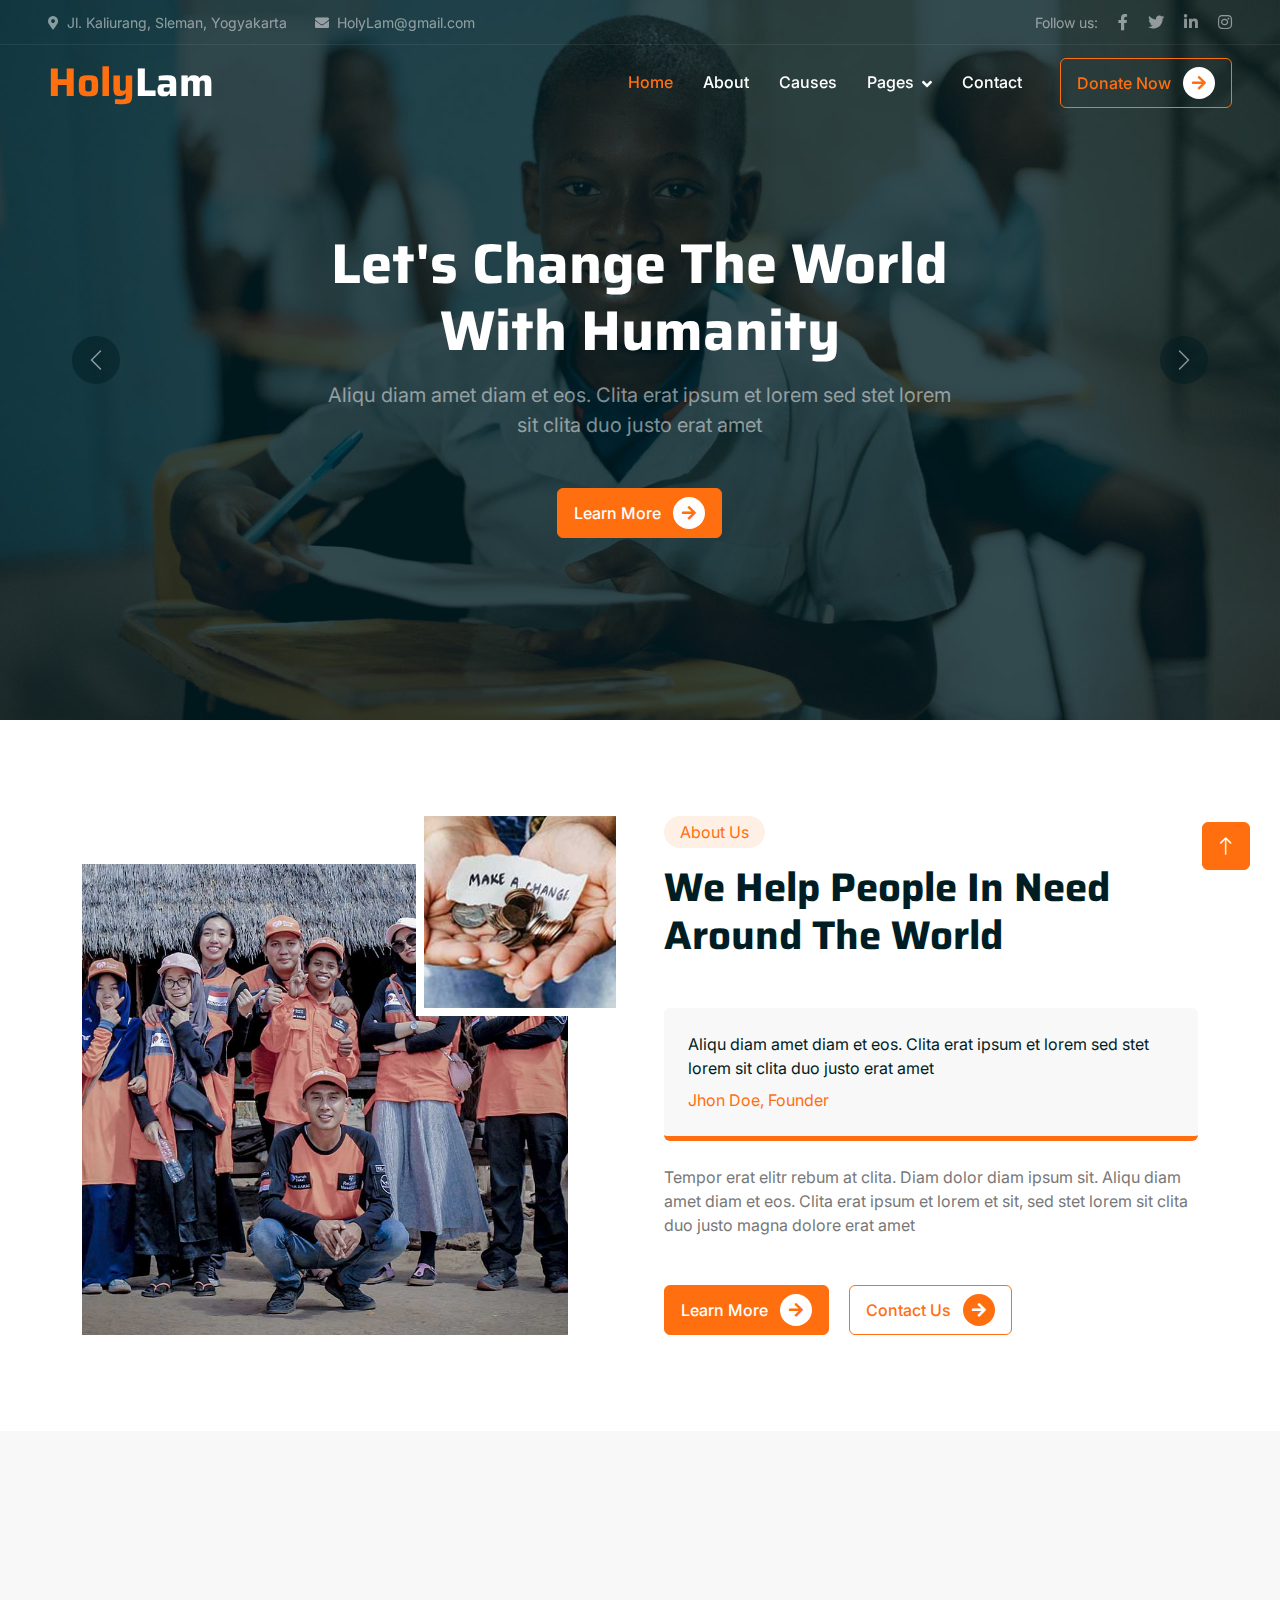
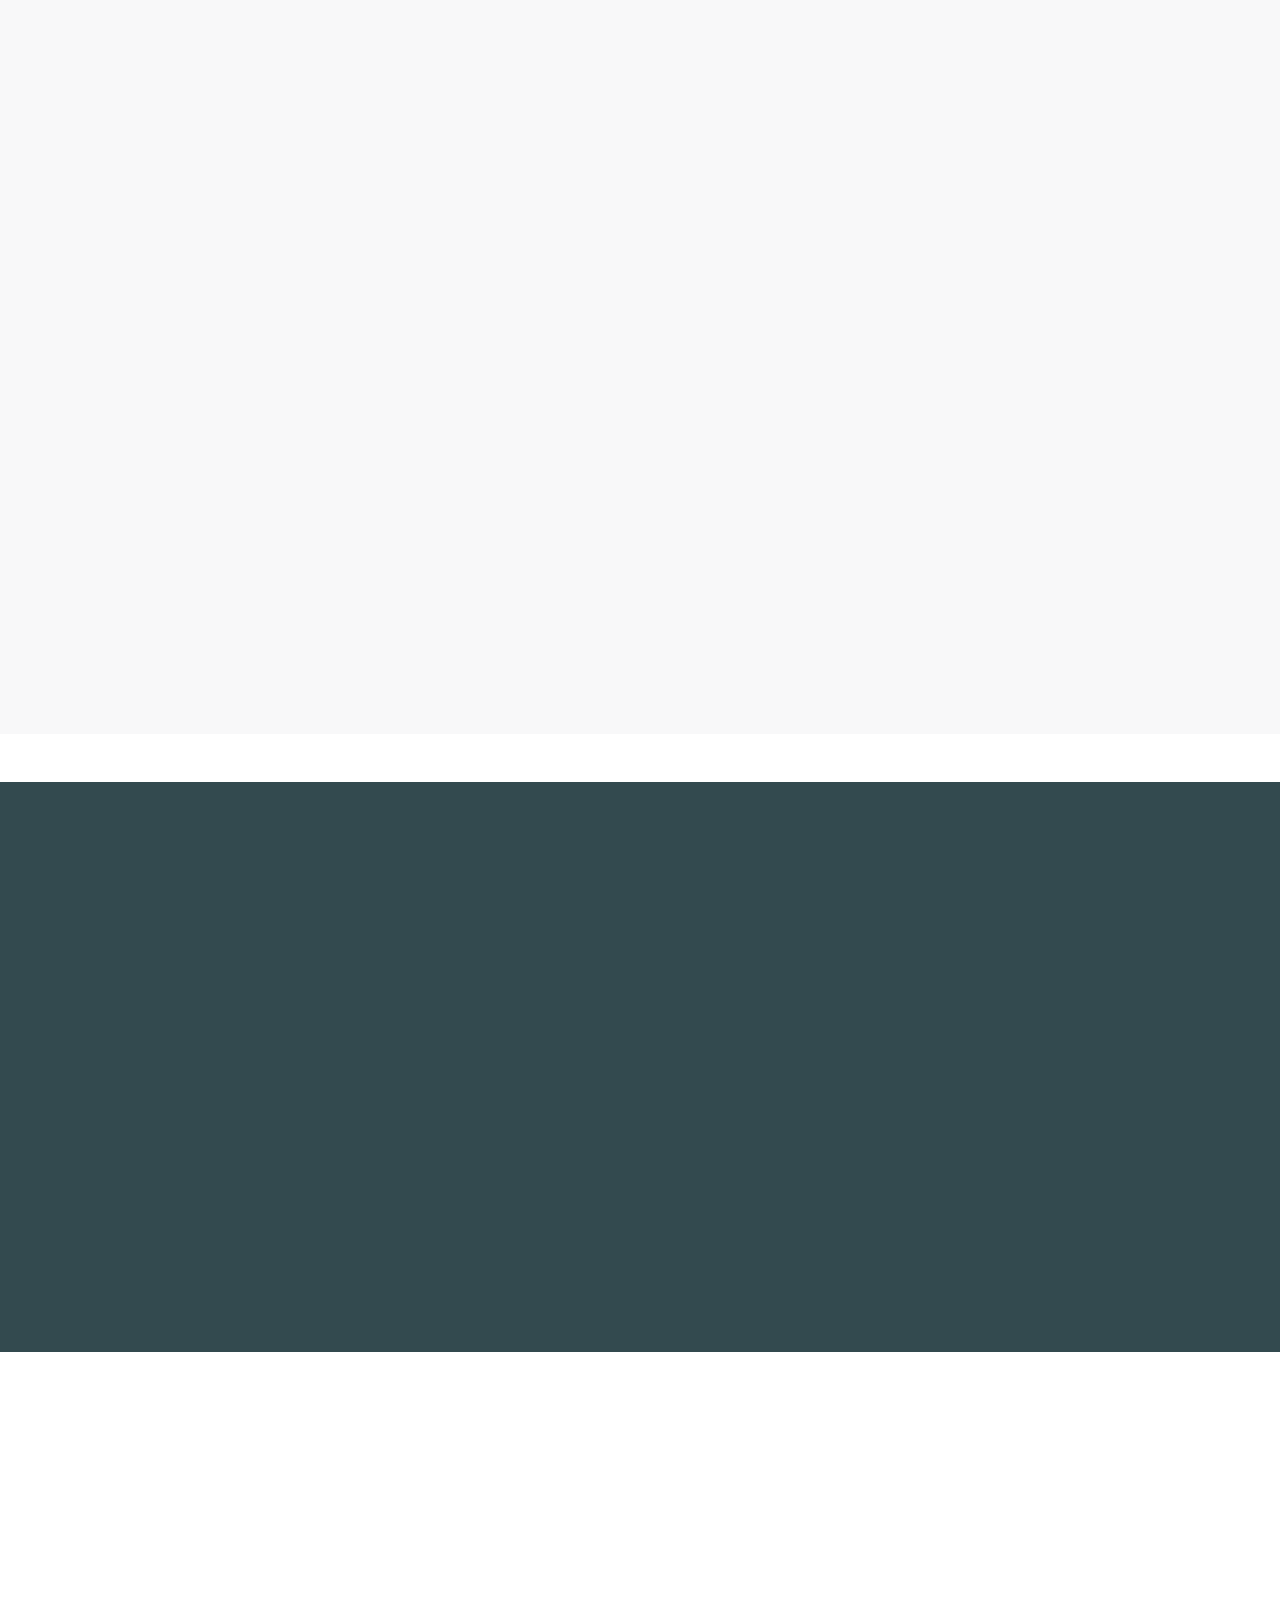
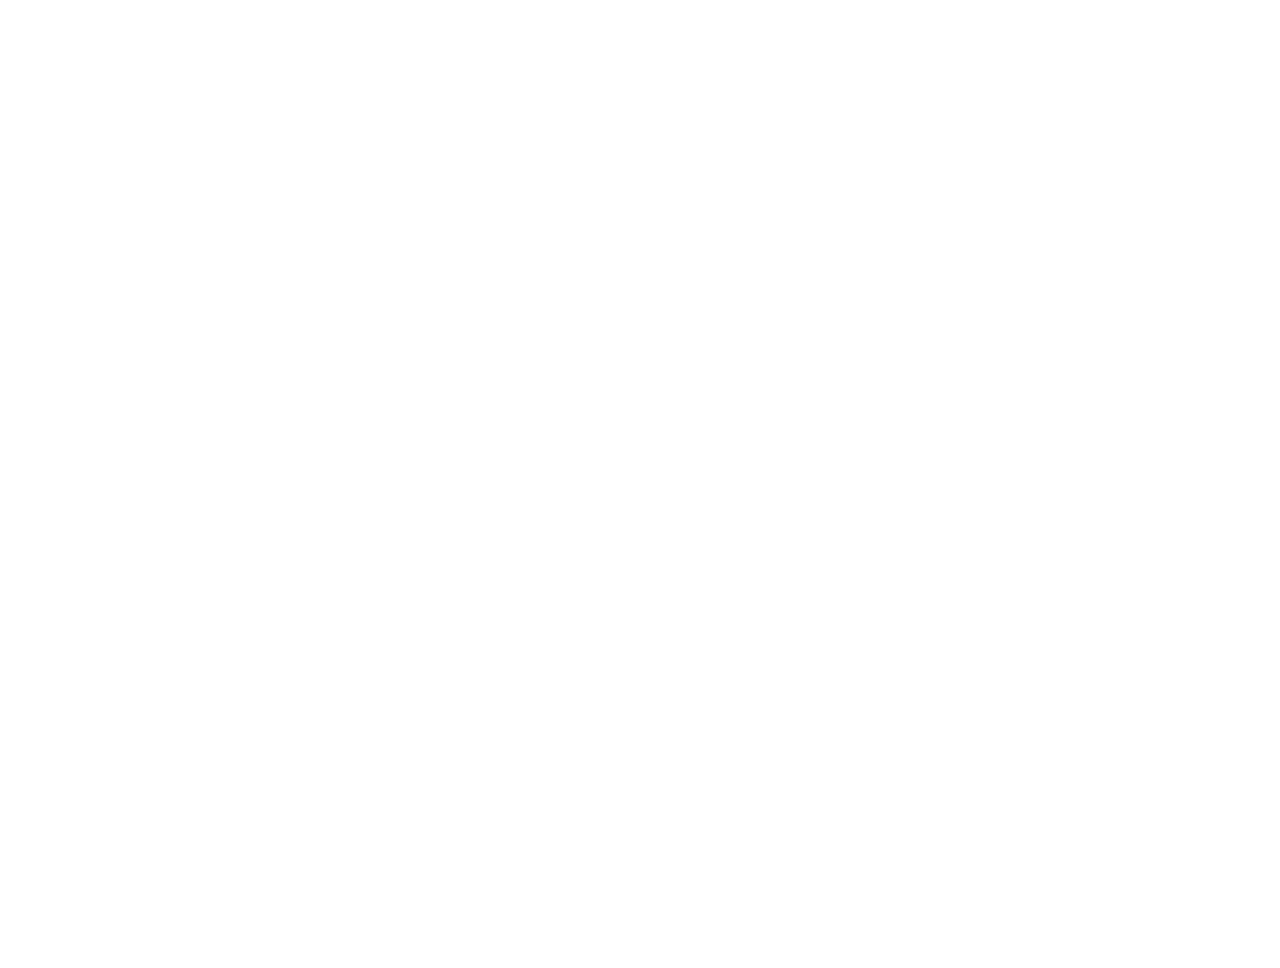
==== index.html @ c790c47b "first commit" ====
<!DOCTYPE html>
<html lang="en">

<head>
    <meta charset="utf-8">
    <title>ChariTeam - Free Nonprofit Website Template</title>
    <meta content="width=device-width, initial-scale=1.0" name="viewport">
    <meta content="" name="keywords">
    <meta content="" name="description">

    <!-- Favicon -->
    <link href="img/favicon.ico" rel="icon">

    <!-- Google Web Fonts -->
    <link rel="preconnect" href="https://fonts.googleapis.com">
    <link rel="preconnect" href="https://fonts.gstatic.com" crossorigin>
    <link href="https://fonts.googleapis.com/css2?family=Inter:wght@400;500;600&family=Saira:wght@500;600;700&display=swap" rel="stylesheet"> 

    <!-- Icon Font Stylesheet -->
    <link href="https://cdnjs.cloudflare.com/ajax/libs/font-awesome/5.10.0/css/all.min.css" rel="stylesheet">
    <link href="https://cdn.jsdelivr.net/npm/bootstrap-icons@1.4.1/font/bootstrap-icons.css" rel="stylesheet">

    <!-- Libraries Stylesheet -->
    <link href="lib/animate/animate.min.css" rel="stylesheet">
    <link href="lib/owlcarousel/assets/owl.carousel.min.css" rel="stylesheet">

    <!-- Customized Bootstrap Stylesheet -->
    <link href="css/bootstrap.min.css" rel="stylesheet">

    <!-- Template Stylesheet -->
    <link href="css/style.css" rel="stylesheet">
</head>

<body>
    <!-- Spinner Start -->
    <div id="spinner" class="show bg-white position-fixed translate-middle w-100 vh-100 top-50 start-50 d-flex align-items-center justify-content-center">
        <div class="spinner-grow text-primary" role="status"></div>
    </div>
    <!-- Spinner End -->


    <!-- Navbar Start -->
    <div class="container-fluid fixed-top px-0 wow fadeIn" data-wow-delay="0.1s">
        <div class="top-bar text-white-50 row gx-0 align-items-center d-none d-lg-flex">
            <div class="col-lg-6 px-5 text-start">
                <small><i class="fa fa-map-marker-alt me-2"></i>Jl. Kaliurang, Sleman, Yogyakarta</small>
                <small class="ms-4"><i class="fa fa-envelope me-2"></i>HolyLam@gmail.com</small>
            </div>
            <div class="col-lg-6 px-5 text-end">
                <small>Follow us:</small>
                <a class="text-white-50 ms-3" href=""><i class="fab fa-facebook-f"></i></a>
                <a class="text-white-50 ms-3" href=""><i class="fab fa-twitter"></i></a>
                <a class="text-white-50 ms-3" href=""><i class="fab fa-linkedin-in"></i></a>
                <a class="text-white-50 ms-3" href=""><i class="fab fa-instagram"></i></a>
            </div>
        </div>

        <nav class="navbar navbar-expand-lg navbar-dark py-lg-0 px-lg-5 wow fadeIn" data-wow-delay="0.1s">
            <a href="index.html" class="navbar-brand ms-4 ms-lg-0">
                <h1 class="fw-bold text-primary m-0">Holy<span class="text-white">Lam</span></h1>
            </a>
            <button type="button" class="navbar-toggler me-4" data-bs-toggle="collapse" data-bs-target="#navbarCollapse">
                <span class="navbar-toggler-icon"></span>
            </button>
            <div class="collapse navbar-collapse" id="navbarCollapse">
                <div class="navbar-nav ms-auto p-4 p-lg-0">
                    <a href="index.html" class="nav-item nav-link active">Home</a>
                    <a href="about.html" class="nav-item nav-link">About</a>
                    <a href="causes.html" class="nav-item nav-link">Causes</a>
                    <div class="nav-item dropdown">
                        <a href="#" class="nav-link dropdown-toggle" data-bs-toggle="dropdown">Pages</a>
                        <div class="dropdown-menu m-0">
                            
                            <a href="donate.html" class="dropdown-item">Donate</a>
                            
                        </div>
                    </div>
                    <a href="contact.html" class="nav-item nav-link">Contact</a>
                </div>
                <div class="d-none d-lg-flex ms-2">
                    <a class="btn btn-outline-primary py-2 px-3" href="">
                        Donate Now
                        <div class="d-inline-flex btn-sm-square bg-white text-primary rounded-circle ms-2">
                            <i class="fa fa-arrow-right"></i>
                        </div>
                    </a>
                </div>
            </div>
        </nav>
    </div>
    <!-- Navbar End -->


    <!-- Carousel Start -->
    <div class="container-fluid p-0 mb-5">
        <div id="header-carousel" class="carousel slide" data-bs-ride="carousel">
            <div class="carousel-inner">
                <div class="carousel-item active">
                    <img class="w-100" src="img/carousel-1.jpg" alt="Image">
                    <div class="carousel-caption">
                        <div class="container">
                            <div class="row justify-content-center">
                                <div class="col-lg-7 pt-5">
                                    <h1 class="display-4 text-white mb-3 animated slideInDown">Let's Change The World With Humanity</h1>
                                    <p class="fs-5 text-white-50 mb-5 animated slideInDown">Aliqu diam amet diam et eos. Clita erat ipsum et lorem sed stet lorem sit clita duo justo erat amet</p>
                                    <a class="btn btn-primary py-2 px-3 animated slideInDown" href="">
                                        Learn More
                                        <div class="d-inline-flex btn-sm-square bg-white text-primary rounded-circle ms-2">
                                            <i class="fa fa-arrow-right"></i>
                                        </div>
                                    </a>
                                </div>
                            </div>
                        </div>
                    </div>
                </div>
                <div class="carousel-item">
                    <img class="w-100" src="img/carousel-2.jpg" alt="Image">
                    <div class="carousel-caption">
                        <div class="container">
                            <div class="row justify-content-center">
                                <div class="col-lg-7 pt-5">
                                    <h1 class="display-4 text-white mb-3 animated slideInDown">Let's Save More Lifes With Our Helping Hand</h1>
                                    <p class="fs-5 text-white-50 mb-5 animated slideInDown">Aliqu diam amet diam et eos. Clita erat ipsum et lorem sed stet lorem sit clita duo justo erat amet</p>
                                    <a class="btn btn-primary py-2 px-3 animated slideInDown" href="">
                                        Learn More
                                        <div class="d-inline-flex btn-sm-square bg-white text-primary rounded-circle ms-2">
                                            <i class="fa fa-arrow-right"></i>
                                        </div>
                                    </a>
                                </div>
                            </div>
                        </div>
                    </div>
                </div>
            </div>
            <button class="carousel-control-prev" type="button" data-bs-target="#header-carousel"
                data-bs-slide="prev">
                <span class="carousel-control-prev-icon" aria-hidden="true"></span>
                <span class="visually-hidden">Previous</span>
            </button>
            <button class="carousel-control-next" type="button" data-bs-target="#header-carousel"
                data-bs-slide="next">
                <span class="carousel-control-next-icon" aria-hidden="true"></span>
                <span class="visually-hidden">Next</span>
            </button>
        </div>
    </div>
    <!-- Carousel End -->


    <!-- About Start -->
    <div class="container-xxl py-5">
        <div class="container">
            <div class="row g-5">
                <div class="col-lg-6 wow fadeInUp" data-wow-delay="0.1s">
                    <div class="position-relative overflow-hidden h-100" style="min-height: 400px;">
                        <img class="position-absolute w-100 h-100 pt-5 pe-5" src="img/about-1.jpg" alt="" style="object-fit: cover;">
                        <img class="position-absolute top-0 end-0 bg-white ps-2 pb-2" src="img/about-2.jpg" alt="" style="width: 200px; height: 200px;">
                    </div>
                </div>
                <div class="col-lg-6 wow fadeInUp" data-wow-delay="0.5s">
                    <div class="h-100">
                        <div class="d-inline-block rounded-pill bg-secondary text-primary py-1 px-3 mb-3">About Us</div>
                        <h1 class="display-6 mb-5">We Help People In Need Around The World</h1>
                        <div class="bg-light border-bottom border-5 border-primary rounded p-4 mb-4">
                            <p class="text-dark mb-2">Aliqu diam amet diam et eos. Clita erat ipsum et lorem sed stet lorem sit clita duo justo erat amet</p>
                            <span class="text-primary">Jhon Doe, Founder</span>
                        </div>
                        <p class="mb-5">Tempor erat elitr rebum at clita. Diam dolor diam ipsum sit. Aliqu diam amet diam et eos. Clita erat ipsum et lorem et sit, sed stet lorem sit clita duo justo magna dolore erat amet</p>
                        <a class="btn btn-primary py-2 px-3 me-3" href="">
                            Learn More
                            <div class="d-inline-flex btn-sm-square bg-white text-primary rounded-circle ms-2">
                                <i class="fa fa-arrow-right"></i>
                            </div>
                        </a>
                        <a class="btn btn-outline-primary py-2 px-3" href="">
                            Contact Us
                            <div class="d-inline-flex btn-sm-square bg-primary text-white rounded-circle ms-2">
                                <i class="fa fa-arrow-right"></i>
                            </div>
                        </a>
                    </div>
                </div>
            </div>
        </div>
    </div>
    <!-- About End -->


    <!-- Causes Start -->
    <div class="container-xxl bg-light my-5 py-5">
        <div class="container py-5">
            <div class="text-center mx-auto mb-5 wow fadeInUp" data-wow-delay="0.1s" style="max-width: 500px;">
                <div class="d-inline-block rounded-pill bg-secondary text-primary py-1 px-3 mb-3">Feature Causes</div>
                <h1 class="display-6 mb-5">Every Child Deserves The Opportunity To Learn</h1>
            </div>
            <div class="row g-4 justify-content-center">
                <div class="col-lg-4 col-md-6 wow fadeInUp" data-wow-delay="0.1s">
                    <div class="causes-item d-flex flex-column bg-white border-top border-5 border-primary rounded-top overflow-hidden h-100">
                        <div class="text-center p-4 pt-0">
                            <div class="d-inline-block bg-primary text-white rounded-bottom fs-5 pb-1 px-3 mb-4">
                                <small>Education</small>
                            </div>
                            <h5 class="mb-3">Education For African Children</h5>
                            <p>Tempor erat elitr rebum at clita dolor diam ipsum sit diam amet diam et eos</p>
                            <div class="causes-progress bg-light p-3 pt-2">
                                <div class="d-flex justify-content-between">
                                    <p class="text-dark">$10,000 <small class="text-body">Goal</small></p>
                                    <p class="text-dark">$9,542 <small class="text-body">Raised</small></p>
                                </div>
                                <div class="progress">
                                    <div class="progress-bar" role="progressbar" aria-valuenow="90" aria-valuemin="0" aria-valuemax="100">
                                        <span>90%</span>
                                    </div>
                                </div>
                            </div>
                        </div>
                        <div class="position-relative mt-auto">
                            <img class="img-fluid" src="img/courses-1.jpg" alt="">
                            <div class="causes-overlay">
                                <a class="btn btn-outline-primary" href="">
                                    Read More
                                    <div class="d-inline-flex btn-sm-square bg-primary text-white rounded-circle ms-2">
                                        <i class="fa fa-arrow-right"></i>
                                    </div>
                                </a>
                            </div>
                        </div>
                    </div>
                </div>
                <div class="col-lg-4 col-md-6 wow fadeInUp" data-wow-delay="0.3s">
                    <div class="causes-item d-flex flex-column bg-white border-top border-5 border-primary rounded-top overflow-hidden h-100">
                        <div class="text-center p-4 pt-0">
                            <div class="d-inline-block bg-primary text-white rounded-bottom fs-5 pb-1 px-3 mb-4">
                                <small>Pure Water</small>
                            </div>
                            <h5 class="mb-3">Ensure Pure Drinking Water</h5>
                            <p>Tempor erat elitr rebum at clita dolor diam ipsum sit diam amet diam et eos</p>
                            <div class="causes-progress bg-light p-3 pt-2">
                                <div class="d-flex justify-content-between">
                                    <p class="text-dark">$10,000 <small class="text-body">Goal</small></p>
                                    <p class="text-dark">$9,542 <small class="text-body">Raised</small></p>
                                </div>
                                <div class="progress">
                                    <div class="progress-bar" role="progressbar" aria-valuenow="90" aria-valuemin="0" aria-valuemax="100">
                                        <span>90%</span>
                                    </div>
                                </div>
                            </div>
                        </div>
                        <div class="position-relative mt-auto">
                            <img class="img-fluid" src="img/courses-2.jpg" alt="">
                            <div class="causes-overlay">
                                <a class="btn btn-outline-primary" href="">
                                    Read More
                                    <div class="d-inline-flex btn-sm-square bg-primary text-white rounded-circle ms-2">
                                        <i class="fa fa-arrow-right"></i>
                                    </div>
                                </a>
                            </div>
                        </div>
                    </div>
                </div>
                <div class="col-lg-4 col-md-6 wow fadeInUp" data-wow-delay="0.5s">
                    <div class="causes-item d-flex flex-column bg-white border-top border-5 border-primary rounded-top overflow-hidden h-100">
                        <div class="text-center p-4 pt-0">
                            <div class="d-inline-block bg-primary text-white rounded-bottom fs-5 pb-1 px-3 mb-4">
                                <small>Healthy Life</small>
                            </div>
                            <h5 class="mb-3">Ensure Medical Treatment</h5>
                            <p>Tempor erat elitr rebum at clita dolor diam ipsum sit diam amet diam et eos</p>
                            <div class="causes-progress bg-light p-3 pt-2">
                                <div class="d-flex justify-content-between">
                                    <p class="text-dark">$10,000 <small class="text-body">Goal</small></p>
                                    <p class="text-dark">$9,542 <small class="text-body">Raised</small></p>
                                </div>
                                <div class="progress">
                                    <div class="progress-bar" role="progressbar" aria-valuenow="90" aria-valuemin="0" aria-valuemax="100">
                                        <span>90%</span>
                                    </div>
                                </div>
                            </div>
                        </div>
                        <div class="position-relative mt-auto">
                            <img class="img-fluid" src="img/courses-3.jpg" alt="">
                            <div class="causes-overlay">
                                <a class="btn btn-outline-primary" href="">
                                    Read More
                                    <div class="d-inline-flex btn-sm-square bg-primary text-white rounded-circle ms-2">
                                        <i class="fa fa-arrow-right"></i>
                                    </div>
                                </a>
                            </div>
                        </div>
                    </div>
                </div>
            </div>
        </div>
    </div>
    <!-- Causes End -->


    <!-- Service Start -->
    
    <!-- Service End -->


    <!-- Donate Start -->
    <div class="container-fluid donate my-5 py-5" data-parallax="scroll" data-image-src="img/carousel-2.jpg">
        <div class="container py-5">
            <div class="row g-5 align-items-center">
                <div class="col-lg-6 wow fadeIn" data-wow-delay="0.1s">
                    <div class="d-inline-block rounded-pill bg-secondary text-primary py-1 px-3 mb-3">Donate Now</div>
                    <h1 class="display-6 text-white mb-5">Thanks For The Results Achieved With You</h1>
                    <p class="text-white-50 mb-0">Tempor erat elitr rebum at clita. Diam dolor diam ipsum sit. Aliqu diam amet diam et eos. Clita erat ipsum et lorem et sit, sed stet lorem sit clita duo justo magna dolore erat amet</p>
                </div>
                <div class="col-lg-6 wow fadeIn" data-wow-delay="0.5s">
                    <div class="h-100 bg-white p-5">
                        <form>
                            <div class="row g-3">
                                <div class="col-12">
                                    <div class="form-floating">
                                        <input type="text" class="form-control bg-light border-0" id="name" placeholder="Your Name">
                                        <label for="name">Your Name</label>
                                    </div>
                                </div>
                                <div class="col-12">
                                    <div class="form-floating">
                                        <input type="email" class="form-control bg-light border-0" id="email" placeholder="Your Email">
                                        <label for="email">Your Email</label>
                                    </div>
                                </div>
                                <div class="col-12">
                                    <div class="btn-group d-flex justify-content-around">
                                        <input type="radio" class="btn-check" name="btnradio" id="btnradio1" checked>
                                        <label class="btn btn-light py-3" for="btnradio1">$10</label>

                                        <input type="radio" class="btn-check" name="btnradio" id="btnradio2">
                                        <label class="btn btn-light py-3" for="btnradio2">$20</label>

                                        <input type="radio" class="btn-check" name="btnradio" id="btnradio3">
                                        <label class="btn btn-light py-3" for="btnradio3">$30</label>
                                    </div>
                                </div>
                                <div class="col-12">
                                    <button class="btn btn-primary px-5" style="height: 60px;">
                                        Donate Now
                                        <div class="d-inline-flex btn-sm-square bg-white text-primary rounded-circle ms-2">
                                            <i class="fa fa-arrow-right"></i>
                                        </div>
                                    </button>
                                </div>
                            </div>
                        </form>
                    </div>
                </div>
            </div>
        </div>
    </div>
    <!-- Donate End -->


    <!-- Team Start -->
    <div class="container-xxl py-5">
        <div class="container">
            <div class="text-center mx-auto mb-5 wow fadeInUp" data-wow-delay="0.1s" style="max-width: 500px;">
                <div class="d-inline-block rounded-pill bg-secondary text-primary py-1 px-3 mb-3">Team Members</div>
                <h1 class="display-6 mb-5">Let's Meet With Our Ordinary Soldiers</h1>
            </div>
            <div class="row g-4">
                <div class="col-lg-3 col-md-6 wow fadeInUp" data-wow-delay="0.1s">
                    <div class="team-item position-relative rounded overflow-hidden">
                        <div class="overflow-hidden">
                            <img class="img-fluid" src="img/team-1.jpg" alt="">
                        </div>
                        <div class="team-text bg-light text-center p-4">
                            <h5>Full Name</h5>
                            <p class="text-primary">Designation</p>
                            <div class="team-social text-center">
                                <a class="btn btn-square" href=""><i class="fab fa-facebook-f"></i></a>
                                <a class="btn btn-square" href=""><i class="fab fa-twitter"></i></a>
                                <a class="btn btn-square" href=""><i class="fab fa-instagram"></i></a>
                            </div>
                        </div>
                    </div>
                </div>
                <div class="col-lg-3 col-md-6 wow fadeInUp" data-wow-delay="0.3s">
                    <div class="team-item position-relative rounded overflow-hidden">
                        <div class="overflow-hidden">
                            <img class="img-fluid" src="img/team-2.jpg" alt="">
                        </div>
                        <div class="team-text bg-light text-center p-4">
                            <h5>Full Name</h5>
                            <p class="text-primary">Designation</p>
                            <div class="team-social text-center">
                                <a class="btn btn-square" href=""><i class="fab fa-facebook-f"></i></a>
                                <a class="btn btn-square" href=""><i class="fab fa-twitter"></i></a>
                                <a class="btn btn-square" href=""><i class="fab fa-instagram"></i></a>
                            </div>
                        </div>
                    </div>
                </div>
                <div class="col-lg-3 col-md-6 wow fadeInUp" data-wow-delay="0.5s">
                    <div class="team-item position-relative rounded overflow-hidden">
                        <div class="overflow-hidden">
                            <img class="img-fluid" src="img/team-3.jpg" alt="">
                        </div>
                        <div class="team-text bg-light text-center p-4">
                            <h5>Full Name</h5>
                            <p class="text-primary">Designation</p>
                            <div class="team-social text-center">
                                <a class="btn btn-square" href=""><i class="fab fa-facebook-f"></i></a>
                                <a class="btn btn-square" href=""><i class="fab fa-twitter"></i></a>
                                <a class="btn btn-square" href=""><i class="fab fa-instagram"></i></a>
                            </div>
                        </div>
                    </div>
                </div>
                <div class="col-lg-3 col-md-6 wow fadeInUp" data-wow-delay="0.7s">
                    <div class="team-item position-relative rounded overflow-hidden">
                        <div class="overflow-hidden">
                            <img class="img-fluid" src="img/team-4.jpg" alt="">
                        </div>
                        <div class="team-text bg-light text-center p-4">
                            <h5>Full Name</h5>
                            <p class="text-primary">Designation</p>
                            <div class="team-social text-center">
                                <a class="btn btn-square" href=""><i class="fab fa-facebook-f"></i></a>
                                <a class="btn btn-square" href=""><i class="fab fa-twitter"></i></a>
                                <a class="btn btn-square" href=""><i class="fab fa-instagram"></i></a>
                            </div>
                        </div>
                    </div>
                </div>
            </div>
        </div>
    </div>
    <!-- Team End -->


    <!-- Testimonial Start -->
    
    <!-- Testimonial End -->


    <!-- Footer Start -->
    <div class="container-fluid bg-dark text-white-50 footer mt-5 pt-5 wow fadeIn" data-wow-delay="0.1s">
        <div class="container py-5">
            <div class="row g-5">
                <div class="col-lg-3 col-md-6">
                    <h1 class="fw-bold text-primary mb-4">Chari<span class="text-white">Team</span></h1>
                    <p>Diam dolor diam ipsum sit. Aliqu diam amet diam et eos. Clita erat ipsum et lorem et sit, sed stet lorem sit clita</p>
                    <div class="d-flex pt-2">
                        <a class="btn btn-square me-1" href=""><i class="fab fa-twitter"></i></a>
                        <a class="btn btn-square me-1" href=""><i class="fab fa-facebook-f"></i></a>
                        <a class="btn btn-square me-1" href=""><i class="fab fa-youtube"></i></a>
                        <a class="btn btn-square me-0" href=""><i class="fab fa-linkedin-in"></i></a>
                    </div>
                </div>
                <div class="col-lg-3 col-md-6">
                    <h5 class="text-light mb-4">Address</h5>
                    <p><i class="fa fa-map-marker-alt me-3"></i>123 Street, New York, USA</p>
                    <p><i class="fa fa-phone-alt me-3"></i>+012 345 67890</p>
                    <p><i class="fa fa-envelope me-3"></i>info@example.com</p>
                </div>
                <div class="col-lg-3 col-md-6">
                    <h5 class="text-light mb-4">Quick Links</h5>
                    <a class="btn btn-link" href="">About Us</a>
                    <a class="btn btn-link" href="">Contact Us</a>
                    <a class="btn btn-link" href="">Our Services</a>
                    <a class="btn btn-link" href="">Terms & Condition</a>
                    <a class="btn btn-link" href="">Support</a>
                </div>
                <div class="col-lg-3 col-md-6">
                    <h5 class="text-light mb-4">Newsletter</h5>
                    <p>Dolor amet sit justo amet elitr clita ipsum elitr est.</p>
                    <div class="position-relative mx-auto" style="max-width: 400px;">
                        <input class="form-control bg-transparent w-100 py-3 ps-4 pe-5" type="text" placeholder="Your email">
                        <button type="button" class="btn btn-primary py-2 position-absolute top-0 end-0 mt-2 me-2">SignUp</button>
                    </div>
                </div>
            </div>
        </div>
        <div class="container-fluid copyright">
            <div class="container">
                <div class="row">
                    <div class="col-md-6 text-center text-md-start mb-3 mb-md-0">
                        &copy; <a href="#">Your Site Name</a>, All Right Reserved.
                    </div>
                    <div class="col-md-6 text-center text-md-end">
                        <!--/*** This template is free as long as you keep the footer author’s credit link/attribution link/backlink. If you'd like to use the template without the footer author’s credit link/attribution link/backlink, you can purchase the Credit Removal License from "https://htmlcodex.com/credit-removal". Thank you for your support. ***/-->
                        Designed By <a href="https://htmlcodex.com">HTML Codex</a>
                    </div>
                </div>
            </div>
        </div>
    </div>
    <!-- Footer End -->


    <!-- Back to Top -->
    <a href="#" class="btn btn-lg btn-primary btn-lg-square back-to-top"><i class="bi bi-arrow-up"></i></a>


    <!-- JavaScript Libraries -->
    <script src="https://code.jquery.com/jquery-3.4.1.min.js"></script>
    <script src="https://cdn.jsdelivr.net/npm/bootstrap@5.0.0/dist/js/bootstrap.bundle.min.js"></script>
    <script src="lib/wow/wow.min.js"></script>
    <script src="lib/easing/easing.min.js"></script>
    <script src="lib/waypoints/waypoints.min.js"></script>
    <script src="lib/owlcarousel/owl.carousel.min.js"></script>
    <script src="lib/parallax/parallax.min.js"></script>

    <!-- Template Javascript -->
    <script src="js/main.js"></script>
</body>

</html>
---- css/style.css ----
/********** Template CSS **********/
:root {
    --primary: #FF6F0F;
    --secondary: #FFF0E6;
    --light: #F8F8F9;
    --dark: #001D23;
}

.back-to-top {
    position: fixed;
    display: none;
    right: 30px;
    bottom: 30px;
    z-index: 99;
}


/*** Spinner ***/
#spinner {
    opacity: 0;
    visibility: hidden;
    transition: opacity .5s ease-out, visibility 0s linear .5s;
    z-index: 99999;
}

#spinner.show {
    transition: opacity .5s ease-out, visibility 0s linear 0s;
    visibility: visible;
    opacity: 1;
}


/*** Button ***/
.btn {
    font-weight: 500;
    transition: .5s;
}

.btn.btn-primary,
.btn.btn-outline-primary:hover {
    color: #FFFFFF;
}

.btn.btn-primary:hover {
    color: var(--primary);
    background: transparent;
}

.btn-square {
    width: 38px;
    height: 38px;
}

.btn-sm-square {
    width: 32px;
    height: 32px;
}

.btn-lg-square {
    width: 48px;
    height: 48px;
}

.btn-square,
.btn-sm-square,
.btn-lg-square {
    padding: 0;
    display: flex;
    align-items: center;
    justify-content: center;
    font-weight: normal;
}


/*** Navbar ***/
.fixed-top {
    transition: .5s;
}

.top-bar {
    height: 45px;
    border-bottom: 1px solid rgba(255, 255, 255, .07);
}

.navbar .dropdown-toggle::after {
    border: none;
    content: "\f107";
    font-family: "Font Awesome 5 Free";
    font-weight: 900;
    vertical-align: middle;
    margin-left: 8px;
}

.navbar .navbar-nav .nav-link {
    margin-right: 30px;
    padding: 25px 0;
    color: #FFFFFF;
    font-weight: 500;
    outline: none;
}

.navbar .navbar-nav .nav-link:hover,
.navbar .navbar-nav .nav-link.active {
    color: var(--primary);
}

@media (max-width: 991.98px) {
    .navbar .navbar-nav {
        margin-top: 10px;
        border-top: 1px solid rgba(0, 0, 0, .07);
        background: var(--dark);
    }

    .navbar .navbar-nav .nav-link {
        padding: 10px 0;
    }
}

@media (min-width: 992px) {
    .navbar .nav-item .dropdown-menu {
        display: block;
        visibility: hidden;
        top: 100%;
        transform: rotateX(-75deg);
        transform-origin: 0% 0%;
        transition: .5s;
        opacity: 0;
    }

    .navbar .nav-item:hover .dropdown-menu {
        transform: rotateX(0deg);
        visibility: visible;
        transition: .5s;
        opacity: 1;
    }
}


/*** Header ***/
.carousel-caption {
    top: 0;
    left: 0;
    right: 0;
    bottom: 0;
    display: flex;
    align-items: center;
    justify-content: center;
    text-align: center;
    background: rgba(0, 29, 35, .8);
    z-index: 1;
}

.carousel-control-prev,
.carousel-control-next {
    width: 15%;
}

.carousel-control-prev-icon,
.carousel-control-next-icon {
    width: 3rem;
    height: 3rem;
    background-color: var(--dark);
    border: 12px solid var(--dark);
    border-radius: 3rem;
}

@media (max-width: 768px) {
    #header-carousel .carousel-item {
        position: relative;
        min-height: 450px;
    }
    
    #header-carousel .carousel-item img {
        position: absolute;
        width: 100%;
        height: 100%;
        object-fit: cover;
    }
}

.page-header {
    padding-top: 12rem;
    padding-bottom: 6rem;
    background: linear-gradient(rgba(0, 29, 35, .8), rgba(0, 29, 35, .8)), url(../img/carousel-1.jpg) center center no-repeat;
    background-size: cover;
}

.page-header .breadcrumb-item+.breadcrumb-item::before {
    color: #999999;
}


/*** Causes ***/
.causes-item .progress {
    height: 5px;
    border-radius: 0;
    overflow: visible;
}

.causes-item .progress .progress-bar {
    position: relative;
    overflow: visible;
    width: 0px;
    border-radius: 0;
    transition: 5s;
}

.causes-item .progress .progress-bar span {
    position: absolute;
    top: -7px;
    right: 0;
    width: 40px;
    height: 19px;
    display: flex;
    align-items: center;
    justify-content: center;
    font-size: 12px;
    background: var(--primary);
    color: #FFFFFF;
}

.causes-item .causes-overlay {
    position: absolute;
    width: 100%;
    height: 0;
    top: 0;
    left: 0;
    display: flex;
    align-items: center;
    justify-content: center;
    background: rgba(0, 0, 0, .5);
    overflow: hidden;
    opacity: 0;
    transition: .5s;
}

.causes-item:hover .causes-overlay {
    height: 100%;
    opacity: 1;
}


/*** Service ***/
.service-item {
    box-shadow: 0 0 45px rgba(0, 0, 0, .06);
}


/*** Donate ***/
.donate {
    background: rgba(0, 29, 35, .8);
}

.btn-group .btn-light:hover,
.btn-group input[type="radio"]:checked+label {
    color: var(--primary);
    border-color: var(--primary);
}


/*** Team ***/
.team-item img {
    position: relative;
    top: 0;
    transition: .5s;
}

.team-item:hover img {
    top: -30px;
}

.team-item .team-text {
    position: relative;
    height: 100px;
    transition: .5s;
}

.team-item:hover .team-text {
    margin-top: -60px;
    height: 160px;
}

.team-item .team-text .team-social {
    opacity: 0;
    transition: .5s;
}

.team-item:hover .team-text .team-social {
    opacity: 1;
}

.team-item .team-social .btn {
    display: inline-flex;
    color: var(--primary);
    background: #FFFFFF;
    border-radius: 40px;
}

.team-item .team-social .btn:hover {
    color: #FFFFFF;
    background: var(--primary);
}


/*** Testimonial ***/
.testimonial-carousel::before {
    position: absolute;
    content: "";
    top: 0;
    left: 0;
    height: 100%;
    width: 0;
    background: linear-gradient(to right, rgba(255, 255, 255, 1) 0%, rgba(255, 255, 255, 0) 100%);
    z-index: 1;
}

.testimonial-carousel::after {
    position: absolute;
    content: "";
    top: 0;
    right: 0;
    height: 100%;
    width: 0;
    background: linear-gradient(to left, rgba(255, 255, 255, 1) 0%, rgba(255, 255, 255, 0) 100%);
    z-index: 1;
}

@media (min-width: 768px) {
    .testimonial-carousel::before,
    .testimonial-carousel::after {
        width: 200px;
    }
}

@media (min-width: 992px) {
    .testimonial-carousel::before,
    .testimonial-carousel::after {
        width: 300px;
    }
}

.testimonial-carousel .owl-item .testimonial-text {
    background: var(--light);
    transform: scale(.8);
    transition: .5s;
}

.testimonial-carousel .owl-item.center .testimonial-text {
    background: var(--primary);
    transform: scale(1);
}

.testimonial-carousel .owl-item .testimonial-text *,
.testimonial-carousel .owl-item .testimonial-item img {
    transition: .5s;
}

.testimonial-carousel .owl-item.center .testimonial-text * {
    color: var(--light) !important;
}

.testimonial-carousel .owl-item.center .testimonial-item img {
    background: var(--primary) !important;
} 

.testimonial-carousel .owl-nav {
    position: absolute;
    width: 350px;
    top: 15px;
    left: 50%;
    transform: translateX(-50%);
    display: flex;
    justify-content: space-between;
    opacity: 0;
    transition: .5s;
    z-index: 1;
}

.testimonial-carousel:hover .owl-nav {
    width: 300px;
    opacity: 1;
}

.testimonial-carousel .owl-nav .owl-prev,
.testimonial-carousel .owl-nav .owl-next {
    position: relative;
    color: var(--primary);
    font-size: 45px;
    transition: .5s;
}

.testimonial-carousel .owl-nav .owl-prev:hover,
.testimonial-carousel .owl-nav .owl-next:hover {
    color: var(--dark);
}


/*** Footer ***/

.footer .btn.btn-link {
    display: block;
    margin-bottom: 5px;
    padding: 0;
    text-align: left;
    color: rgba(255,255,255,0.5);
    font-weight: normal;
    text-transform: capitalize;
    transition: .3s;
}

.footer .btn.btn-link::before {
    position: relative;
    content: "\f105";
    font-family: "Font Awesome 5 Free";
    font-weight: 900;
    color: rgba(255,255,255,0.5);
    margin-right: 10px;
}

.footer .btn.btn-link:hover {
    color: var(--light);
    letter-spacing: 1px;
    box-shadow: none;
}

.footer .btn.btn-square {
    color: rgba(255,255,255,0.5);
    border: 1px solid rgba(255,255,255,0.5);
}

.footer .btn.btn-square:hover {
    color: var(--secondary);
    border-color: var(--light);
}

.footer .copyright {
    padding: 25px 0;
    font-size: 15px;
    border-top: 1px solid rgba(256, 256, 256, .1);
}

.footer .copyright a {
    color: var(--secondary);
}

.footer .copyright a:hover {
    color: var(--primary);
}
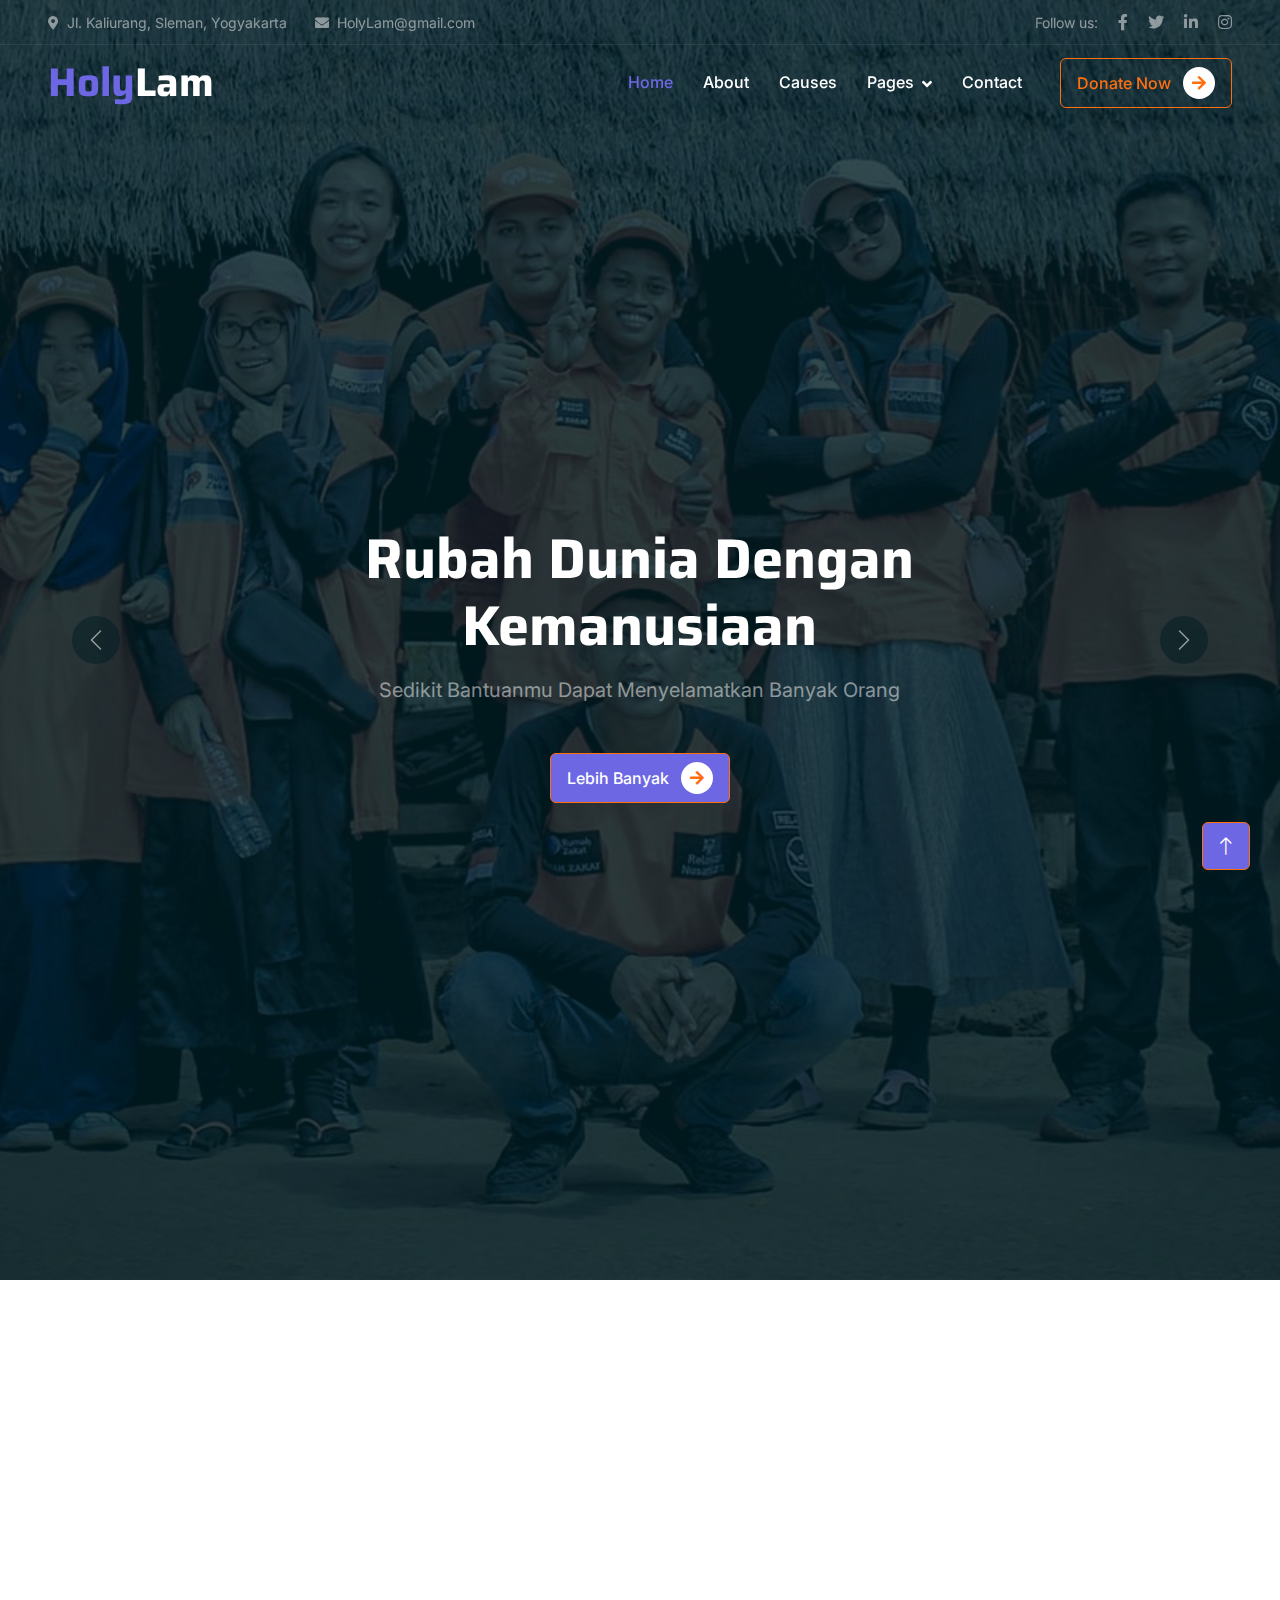
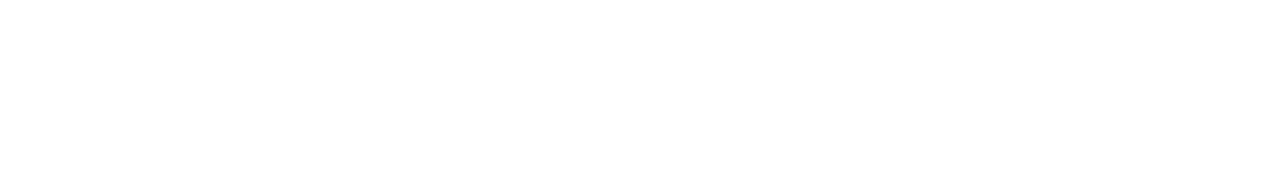
==== commit 1185329e: "ubah dari rizky" ====
--- a/index.html
+++ b/index.html
@@ -1,507 +1,194 @@
 <!DOCTYPE html>
 <html lang="en">
-
-<head>
-    <meta charset="utf-8">
-    <title>ChariTeam - Free Nonprofit Website Template</title>
-    <meta content="width=device-width, initial-scale=1.0" name="viewport">
-    <meta content="" name="keywords">
-    <meta content="" name="description">
+  <head>
+    <meta charset="utf-8" />
+    <title>HolyLam</title>
+    <meta content="width=device-width, initial-scale=1.0" name="viewport" />
+    <meta content="" name="keywords" />
+    <meta content="" name="description" />
 
     <!-- Favicon -->
-    <link href="img/favicon.ico" rel="icon">
+    <link href="img/favicon.ico" rel="icon" />
 
     <!-- Google Web Fonts -->
-    <link rel="preconnect" href="https://fonts.googleapis.com">
-    <link rel="preconnect" href="https://fonts.gstatic.com" crossorigin>
-    <link href="https://fonts.googleapis.com/css2?family=Inter:wght@400;500;600&family=Saira:wght@500;600;700&display=swap" rel="stylesheet"> 
+    <link rel="preconnect" href="https://fonts.googleapis.com" />
+    <link rel="preconnect" href="https://fonts.gstatic.com" crossorigin />
+    <link href="https://fonts.googleapis.com/css2?family=Inter:wght@400;500;600&family=Saira:wght@500;600;700&display=swap" rel="stylesheet" />
 
     <!-- Icon Font Stylesheet -->
-    <link href="https://cdnjs.cloudflare.com/ajax/libs/font-awesome/5.10.0/css/all.min.css" rel="stylesheet">
-    <link href="https://cdn.jsdelivr.net/npm/bootstrap-icons@1.4.1/font/bootstrap-icons.css" rel="stylesheet">
+    <link href="https://cdnjs.cloudflare.com/ajax/libs/font-awesome/5.10.0/css/all.min.css" rel="stylesheet" />
+    <link href="https://cdn.jsdelivr.net/npm/bootstrap-icons@1.4.1/font/bootstrap-icons.css" rel="stylesheet" />
 
     <!-- Libraries Stylesheet -->
-    <link href="lib/animate/animate.min.css" rel="stylesheet">
-    <link href="lib/owlcarousel/assets/owl.carousel.min.css" rel="stylesheet">
+    <link href="lib/animate/animate.min.css" rel="stylesheet" />
+    <link href="lib/owlcarousel/assets/owl.carousel.min.css" rel="stylesheet" />
 
     <!-- Customized Bootstrap Stylesheet -->
-    <link href="css/bootstrap.min.css" rel="stylesheet">
+    <link href="css/bootstrap.min.css" rel="stylesheet" />
 
     <!-- Template Stylesheet -->
-    <link href="css/style.css" rel="stylesheet">
-</head>
-
-<body>
+    <link href="css/style.css" rel="stylesheet" />
+  </head>
+
+  <body>
     <!-- Spinner Start -->
     <div id="spinner" class="show bg-white position-fixed translate-middle w-100 vh-100 top-50 start-50 d-flex align-items-center justify-content-center">
-        <div class="spinner-grow text-primary" role="status"></div>
+      <div class="spinner-grow text-primary" role="status"></div>
     </div>
     <!-- Spinner End -->
-
 
     <!-- Navbar Start -->
     <div class="container-fluid fixed-top px-0 wow fadeIn" data-wow-delay="0.1s">
-        <div class="top-bar text-white-50 row gx-0 align-items-center d-none d-lg-flex">
-            <div class="col-lg-6 px-5 text-start">
-                <small><i class="fa fa-map-marker-alt me-2"></i>Jl. Kaliurang, Sleman, Yogyakarta</small>
-                <small class="ms-4"><i class="fa fa-envelope me-2"></i>HolyLam@gmail.com</small>
-            </div>
-            <div class="col-lg-6 px-5 text-end">
-                <small>Follow us:</small>
-                <a class="text-white-50 ms-3" href=""><i class="fab fa-facebook-f"></i></a>
-                <a class="text-white-50 ms-3" href=""><i class="fab fa-twitter"></i></a>
-                <a class="text-white-50 ms-3" href=""><i class="fab fa-linkedin-in"></i></a>
-                <a class="text-white-50 ms-3" href=""><i class="fab fa-instagram"></i></a>
-            </div>
-        </div>
-
-        <nav class="navbar navbar-expand-lg navbar-dark py-lg-0 px-lg-5 wow fadeIn" data-wow-delay="0.1s">
-            <a href="index.html" class="navbar-brand ms-4 ms-lg-0">
-                <h1 class="fw-bold text-primary m-0">Holy<span class="text-white">Lam</span></h1>
+      <div class="top-bar text-white-50 row gx-0 align-items-center d-none d-lg-flex">
+        <div class="col-lg-6 px-5 text-start">
+          <small><i class="fa fa-map-marker-alt me-2"></i>Jl. Kaliurang, Sleman, Yogyakarta</small>
+          <small class="ms-4"><i class="fa fa-envelope me-2"></i>HolyLam@gmail.com</small>
+        </div>
+        <div class="col-lg-6 px-5 text-end">
+          <small>Follow us:</small>
+          <a class="text-white-50 ms-3" href=""><i class="fab fa-facebook-f"></i></a>
+          <a class="text-white-50 ms-3" href=""><i class="fab fa-twitter"></i></a>
+          <a class="text-white-50 ms-3" href=""><i class="fab fa-linkedin-in"></i></a>
+          <a class="text-white-50 ms-3" href=""><i class="fab fa-instagram"></i></a>
+        </div>
+      </div>
+
+      <nav class="navbar navbar-expand-lg navbar-dark py-lg-0 px-lg-5 wow fadeIn" data-wow-delay="0.1s">
+        <a href="index.html" class="navbar-brand ms-4 ms-lg-0">
+          <h1 class="fw-bold holy m-0">Holy<span class="text-white">Lam</span></h1>
+        </a>
+        <button type="button" class="navbar-toggler me-4" data-bs-toggle="collapse" data-bs-target="#navbarCollapse">
+          <span class="navbar-toggler-icon"></span>
+        </button>
+        <div class="collapse navbar-collapse" id="navbarCollapse">
+          <div class="navbar-nav ms-auto p-4 p-lg-0">
+            <a href="index.html" class="nav-item nav-link active">Home</a>
+            <a href="about.html" class="nav-item nav-link">About</a>
+            <a href="causes.html" class="nav-item nav-link">Causes</a>
+            <div class="nav-item dropdown">
+              <a href="#" class="nav-link dropdown-toggle" data-bs-toggle="dropdown">Pages</a>
+              <div class="dropdown-menu m-0">
+                <a href="donate.html" class="dropdown-item">Donate</a>
+                <a href="team.html" class="dropdown-item">Our Team</a>
+                <a href="testimonial.html" class="dropdown-item">Testimonial</a>
+              </div>
+            </div>
+            <a href="contact.html" class="nav-item nav-link">Contact</a>
+          </div>
+          <div class="d-none d-lg-flex ms-2">
+            <a class="btn btn-outline-primary py-2 px-3" href="">
+              Donate Now
+              <div class="d-inline-flex btn-sm-square bg-white text-primary rounded-circle ms-2">
+                <i class="fa fa-arrow-right"></i>
+              </div>
             </a>
-            <button type="button" class="navbar-toggler me-4" data-bs-toggle="collapse" data-bs-target="#navbarCollapse">
-                <span class="navbar-toggler-icon"></span>
-            </button>
-            <div class="collapse navbar-collapse" id="navbarCollapse">
-                <div class="navbar-nav ms-auto p-4 p-lg-0">
-                    <a href="index.html" class="nav-item nav-link active">Home</a>
-                    <a href="about.html" class="nav-item nav-link">About</a>
-                    <a href="causes.html" class="nav-item nav-link">Causes</a>
-                    <div class="nav-item dropdown">
-                        <a href="#" class="nav-link dropdown-toggle" data-bs-toggle="dropdown">Pages</a>
-                        <div class="dropdown-menu m-0">
-                            
-                            <a href="donate.html" class="dropdown-item">Donate</a>
-                            
-                        </div>
-                    </div>
-                    <a href="contact.html" class="nav-item nav-link">Contact</a>
-                </div>
-                <div class="d-none d-lg-flex ms-2">
-                    <a class="btn btn-outline-primary py-2 px-3" href="">
-                        Donate Now
-                        <div class="d-inline-flex btn-sm-square bg-white text-primary rounded-circle ms-2">
-                            <i class="fa fa-arrow-right"></i>
-                        </div>
-                    </a>
-                </div>
-            </div>
-        </nav>
+          </div>
+        </div>
+      </nav>
     </div>
     <!-- Navbar End -->
-
 
     <!-- Carousel Start -->
     <div class="container-fluid p-0 mb-5">
-        <div id="header-carousel" class="carousel slide" data-bs-ride="carousel">
-            <div class="carousel-inner">
-                <div class="carousel-item active">
-                    <img class="w-100" src="img/carousel-1.jpg" alt="Image">
-                    <div class="carousel-caption">
-                        <div class="container">
-                            <div class="row justify-content-center">
-                                <div class="col-lg-7 pt-5">
-                                    <h1 class="display-4 text-white mb-3 animated slideInDown">Let's Change The World With Humanity</h1>
-                                    <p class="fs-5 text-white-50 mb-5 animated slideInDown">Aliqu diam amet diam et eos. Clita erat ipsum et lorem sed stet lorem sit clita duo justo erat amet</p>
-                                    <a class="btn btn-primary py-2 px-3 animated slideInDown" href="">
-                                        Learn More
-                                        <div class="d-inline-flex btn-sm-square bg-white text-primary rounded-circle ms-2">
-                                            <i class="fa fa-arrow-right"></i>
-                                        </div>
-                                    </a>
-                                </div>
-                            </div>
-                        </div>
-                    </div>
+      <div id="header-carousel" class="carousel slide" data-bs-ride="carousel">
+        <div class="carousel-inner">
+          <div class="carousel-item active">
+            <img class="w-100" src="img/about-1.jpg" alt="Image" />
+            <div class="carousel-caption">
+              <div class="container">
+                <div class="row justify-content-center">
+                  <div class="col-lg-7 pt-5">
+                    <h1 class="display-4 text-white mb-3 animated slideInDown">Rubah Dunia Dengan Kemanusiaan</h1>
+                    <p class="fs-5 text-white-50 mb-5 animated slideInDown">Sedikit Bantuanmu Dapat Menyelamatkan Banyak Orang</p>
+                    <a class="btn btn-primary py-2 px-3 animated slideInDown" href="causes.html">
+                      Lebih Banyak
+                      <div class="d-inline-flex btn-sm-square bg-white text-primary rounded-circle ms-2">
+                        <i class="fa fa-arrow-right"></i>
+                      </div>
+                    </a>
+                  </div>
                 </div>
-                <div class="carousel-item">
-                    <img class="w-100" src="img/carousel-2.jpg" alt="Image">
-                    <div class="carousel-caption">
-                        <div class="container">
-                            <div class="row justify-content-center">
-                                <div class="col-lg-7 pt-5">
-                                    <h1 class="display-4 text-white mb-3 animated slideInDown">Let's Save More Lifes With Our Helping Hand</h1>
-                                    <p class="fs-5 text-white-50 mb-5 animated slideInDown">Aliqu diam amet diam et eos. Clita erat ipsum et lorem sed stet lorem sit clita duo justo erat amet</p>
-                                    <a class="btn btn-primary py-2 px-3 animated slideInDown" href="">
-                                        Learn More
-                                        <div class="d-inline-flex btn-sm-square bg-white text-primary rounded-circle ms-2">
-                                            <i class="fa fa-arrow-right"></i>
-                                        </div>
-                                    </a>
-                                </div>
-                            </div>
-                        </div>
-                    </div>
+              </div>
+            </div>
+          </div>
+          <div class="carousel-item">
+            <img class="w-100" src="img/4868246.jpg" alt="Image" />
+            <div class="carousel-caption">
+              <div class="container">
+                <div class="row justify-content-center">
+                  <div class="col-lg-7 pt-5">
+                    <h1 class="display-4 text-white mb-3 animated slideInDown">Ulurkan Tanganmu Untuk Membantu Sesama Manusia</h1>
+                    <p class="fs-5 text-white-50 mb-5 animated slideInDown">Bantu Sesama Manusia Dengan Berdonasi</p>
+                    <a class="btn btn-primary py-2 px-3 animated slideInDown" href="">
+                      Lebih Banyak
+                      <div class="d-inline-flex btn-sm-square bg-white text-primary rounded-circle ms-2">
+                        <i class="fa fa-arrow-right"></i>
+                      </div>
+                    </a>
+                  </div>
                 </div>
-            </div>
-            <button class="carousel-control-prev" type="button" data-bs-target="#header-carousel"
-                data-bs-slide="prev">
-                <span class="carousel-control-prev-icon" aria-hidden="true"></span>
-                <span class="visually-hidden">Previous</span>
-            </button>
-            <button class="carousel-control-next" type="button" data-bs-target="#header-carousel"
-                data-bs-slide="next">
-                <span class="carousel-control-next-icon" aria-hidden="true"></span>
-                <span class="visually-hidden">Next</span>
-            </button>
-        </div>
-    </div>
+              </div>
+            </div>
+          </div>
+        </div>
+        <button class="carousel-control-prev" type="button" data-bs-target="#header-carousel" data-bs-slide="prev">
+          <span class="carousel-control-prev-icon" aria-hidden="true"></span>
+          <span class="visually-hidden">Previous</span>
+        </button>
+        <button class="carousel-control-next" type="button" data-bs-target="#header-carousel" data-bs-slide="next">
+          <span class="carousel-control-next-icon" aria-hidden="true"></span>
+          <span class="visually-hidden">Next</span>
+        </button>
+      </div>
+    </div>
+
     <!-- Carousel End -->
-
-
-    <!-- About Start -->
-    <div class="container-xxl py-5">
-        <div class="container">
-            <div class="row g-5">
-                <div class="col-lg-6 wow fadeInUp" data-wow-delay="0.1s">
-                    <div class="position-relative overflow-hidden h-100" style="min-height: 400px;">
-                        <img class="position-absolute w-100 h-100 pt-5 pe-5" src="img/about-1.jpg" alt="" style="object-fit: cover;">
-                        <img class="position-absolute top-0 end-0 bg-white ps-2 pb-2" src="img/about-2.jpg" alt="" style="width: 200px; height: 200px;">
-                    </div>
-                </div>
-                <div class="col-lg-6 wow fadeInUp" data-wow-delay="0.5s">
-                    <div class="h-100">
-                        <div class="d-inline-block rounded-pill bg-secondary text-primary py-1 px-3 mb-3">About Us</div>
-                        <h1 class="display-6 mb-5">We Help People In Need Around The World</h1>
-                        <div class="bg-light border-bottom border-5 border-primary rounded p-4 mb-4">
-                            <p class="text-dark mb-2">Aliqu diam amet diam et eos. Clita erat ipsum et lorem sed stet lorem sit clita duo justo erat amet</p>
-                            <span class="text-primary">Jhon Doe, Founder</span>
-                        </div>
-                        <p class="mb-5">Tempor erat elitr rebum at clita. Diam dolor diam ipsum sit. Aliqu diam amet diam et eos. Clita erat ipsum et lorem et sit, sed stet lorem sit clita duo justo magna dolore erat amet</p>
-                        <a class="btn btn-primary py-2 px-3 me-3" href="">
-                            Learn More
-                            <div class="d-inline-flex btn-sm-square bg-white text-primary rounded-circle ms-2">
-                                <i class="fa fa-arrow-right"></i>
-                            </div>
-                        </a>
-                        <a class="btn btn-outline-primary py-2 px-3" href="">
-                            Contact Us
-                            <div class="d-inline-flex btn-sm-square bg-primary text-white rounded-circle ms-2">
-                                <i class="fa fa-arrow-right"></i>
-                            </div>
-                        </a>
-                    </div>
-                </div>
-            </div>
-        </div>
-    </div>
-    <!-- About End -->
-
-
-    <!-- Causes Start -->
-    <div class="container-xxl bg-light my-5 py-5">
-        <div class="container py-5">
-            <div class="text-center mx-auto mb-5 wow fadeInUp" data-wow-delay="0.1s" style="max-width: 500px;">
-                <div class="d-inline-block rounded-pill bg-secondary text-primary py-1 px-3 mb-3">Feature Causes</div>
-                <h1 class="display-6 mb-5">Every Child Deserves The Opportunity To Learn</h1>
-            </div>
-            <div class="row g-4 justify-content-center">
-                <div class="col-lg-4 col-md-6 wow fadeInUp" data-wow-delay="0.1s">
-                    <div class="causes-item d-flex flex-column bg-white border-top border-5 border-primary rounded-top overflow-hidden h-100">
-                        <div class="text-center p-4 pt-0">
-                            <div class="d-inline-block bg-primary text-white rounded-bottom fs-5 pb-1 px-3 mb-4">
-                                <small>Education</small>
-                            </div>
-                            <h5 class="mb-3">Education For African Children</h5>
-                            <p>Tempor erat elitr rebum at clita dolor diam ipsum sit diam amet diam et eos</p>
-                            <div class="causes-progress bg-light p-3 pt-2">
-                                <div class="d-flex justify-content-between">
-                                    <p class="text-dark">$10,000 <small class="text-body">Goal</small></p>
-                                    <p class="text-dark">$9,542 <small class="text-body">Raised</small></p>
-                                </div>
-                                <div class="progress">
-                                    <div class="progress-bar" role="progressbar" aria-valuenow="90" aria-valuemin="0" aria-valuemax="100">
-                                        <span>90%</span>
-                                    </div>
-                                </div>
-                            </div>
-                        </div>
-                        <div class="position-relative mt-auto">
-                            <img class="img-fluid" src="img/courses-1.jpg" alt="">
-                            <div class="causes-overlay">
-                                <a class="btn btn-outline-primary" href="">
-                                    Read More
-                                    <div class="d-inline-flex btn-sm-square bg-primary text-white rounded-circle ms-2">
-                                        <i class="fa fa-arrow-right"></i>
-                                    </div>
-                                </a>
-                            </div>
-                        </div>
-                    </div>
-                </div>
-                <div class="col-lg-4 col-md-6 wow fadeInUp" data-wow-delay="0.3s">
-                    <div class="causes-item d-flex flex-column bg-white border-top border-5 border-primary rounded-top overflow-hidden h-100">
-                        <div class="text-center p-4 pt-0">
-                            <div class="d-inline-block bg-primary text-white rounded-bottom fs-5 pb-1 px-3 mb-4">
-                                <small>Pure Water</small>
-                            </div>
-                            <h5 class="mb-3">Ensure Pure Drinking Water</h5>
-                            <p>Tempor erat elitr rebum at clita dolor diam ipsum sit diam amet diam et eos</p>
-                            <div class="causes-progress bg-light p-3 pt-2">
-                                <div class="d-flex justify-content-between">
-                                    <p class="text-dark">$10,000 <small class="text-body">Goal</small></p>
-                                    <p class="text-dark">$9,542 <small class="text-body">Raised</small></p>
-                                </div>
-                                <div class="progress">
-                                    <div class="progress-bar" role="progressbar" aria-valuenow="90" aria-valuemin="0" aria-valuemax="100">
-                                        <span>90%</span>
-                                    </div>
-                                </div>
-                            </div>
-                        </div>
-                        <div class="position-relative mt-auto">
-                            <img class="img-fluid" src="img/courses-2.jpg" alt="">
-                            <div class="causes-overlay">
-                                <a class="btn btn-outline-primary" href="">
-                                    Read More
-                                    <div class="d-inline-flex btn-sm-square bg-primary text-white rounded-circle ms-2">
-                                        <i class="fa fa-arrow-right"></i>
-                                    </div>
-                                </a>
-                            </div>
-                        </div>
-                    </div>
-                </div>
-                <div class="col-lg-4 col-md-6 wow fadeInUp" data-wow-delay="0.5s">
-                    <div class="causes-item d-flex flex-column bg-white border-top border-5 border-primary rounded-top overflow-hidden h-100">
-                        <div class="text-center p-4 pt-0">
-                            <div class="d-inline-block bg-primary text-white rounded-bottom fs-5 pb-1 px-3 mb-4">
-                                <small>Healthy Life</small>
-                            </div>
-                            <h5 class="mb-3">Ensure Medical Treatment</h5>
-                            <p>Tempor erat elitr rebum at clita dolor diam ipsum sit diam amet diam et eos</p>
-                            <div class="causes-progress bg-light p-3 pt-2">
-                                <div class="d-flex justify-content-between">
-                                    <p class="text-dark">$10,000 <small class="text-body">Goal</small></p>
-                                    <p class="text-dark">$9,542 <small class="text-body">Raised</small></p>
-                                </div>
-                                <div class="progress">
-                                    <div class="progress-bar" role="progressbar" aria-valuenow="90" aria-valuemin="0" aria-valuemax="100">
-                                        <span>90%</span>
-                                    </div>
-                                </div>
-                            </div>
-                        </div>
-                        <div class="position-relative mt-auto">
-                            <img class="img-fluid" src="img/courses-3.jpg" alt="">
-                            <div class="causes-overlay">
-                                <a class="btn btn-outline-primary" href="">
-                                    Read More
-                                    <div class="d-inline-flex btn-sm-square bg-primary text-white rounded-circle ms-2">
-                                        <i class="fa fa-arrow-right"></i>
-                                    </div>
-                                </a>
-                            </div>
-                        </div>
-                    </div>
-                </div>
-            </div>
-        </div>
-    </div>
-    <!-- Causes End -->
-
-
-    <!-- Service Start -->
-    
-    <!-- Service End -->
-
-
-    <!-- Donate Start -->
-    <div class="container-fluid donate my-5 py-5" data-parallax="scroll" data-image-src="img/carousel-2.jpg">
-        <div class="container py-5">
-            <div class="row g-5 align-items-center">
-                <div class="col-lg-6 wow fadeIn" data-wow-delay="0.1s">
-                    <div class="d-inline-block rounded-pill bg-secondary text-primary py-1 px-3 mb-3">Donate Now</div>
-                    <h1 class="display-6 text-white mb-5">Thanks For The Results Achieved With You</h1>
-                    <p class="text-white-50 mb-0">Tempor erat elitr rebum at clita. Diam dolor diam ipsum sit. Aliqu diam amet diam et eos. Clita erat ipsum et lorem et sit, sed stet lorem sit clita duo justo magna dolore erat amet</p>
-                </div>
-                <div class="col-lg-6 wow fadeIn" data-wow-delay="0.5s">
-                    <div class="h-100 bg-white p-5">
-                        <form>
-                            <div class="row g-3">
-                                <div class="col-12">
-                                    <div class="form-floating">
-                                        <input type="text" class="form-control bg-light border-0" id="name" placeholder="Your Name">
-                                        <label for="name">Your Name</label>
-                                    </div>
-                                </div>
-                                <div class="col-12">
-                                    <div class="form-floating">
-                                        <input type="email" class="form-control bg-light border-0" id="email" placeholder="Your Email">
-                                        <label for="email">Your Email</label>
-                                    </div>
-                                </div>
-                                <div class="col-12">
-                                    <div class="btn-group d-flex justify-content-around">
-                                        <input type="radio" class="btn-check" name="btnradio" id="btnradio1" checked>
-                                        <label class="btn btn-light py-3" for="btnradio1">$10</label>
-
-                                        <input type="radio" class="btn-check" name="btnradio" id="btnradio2">
-                                        <label class="btn btn-light py-3" for="btnradio2">$20</label>
-
-                                        <input type="radio" class="btn-check" name="btnradio" id="btnradio3">
-                                        <label class="btn btn-light py-3" for="btnradio3">$30</label>
-                                    </div>
-                                </div>
-                                <div class="col-12">
-                                    <button class="btn btn-primary px-5" style="height: 60px;">
-                                        Donate Now
-                                        <div class="d-inline-flex btn-sm-square bg-white text-primary rounded-circle ms-2">
-                                            <i class="fa fa-arrow-right"></i>
-                                        </div>
-                                    </button>
-                                </div>
-                            </div>
-                        </form>
-                    </div>
-                </div>
-            </div>
-        </div>
-    </div>
-    <!-- Donate End -->
-
-
-    <!-- Team Start -->
-    <div class="container-xxl py-5">
-        <div class="container">
-            <div class="text-center mx-auto mb-5 wow fadeInUp" data-wow-delay="0.1s" style="max-width: 500px;">
-                <div class="d-inline-block rounded-pill bg-secondary text-primary py-1 px-3 mb-3">Team Members</div>
-                <h1 class="display-6 mb-5">Let's Meet With Our Ordinary Soldiers</h1>
-            </div>
-            <div class="row g-4">
-                <div class="col-lg-3 col-md-6 wow fadeInUp" data-wow-delay="0.1s">
-                    <div class="team-item position-relative rounded overflow-hidden">
-                        <div class="overflow-hidden">
-                            <img class="img-fluid" src="img/team-1.jpg" alt="">
-                        </div>
-                        <div class="team-text bg-light text-center p-4">
-                            <h5>Full Name</h5>
-                            <p class="text-primary">Designation</p>
-                            <div class="team-social text-center">
-                                <a class="btn btn-square" href=""><i class="fab fa-facebook-f"></i></a>
-                                <a class="btn btn-square" href=""><i class="fab fa-twitter"></i></a>
-                                <a class="btn btn-square" href=""><i class="fab fa-instagram"></i></a>
-                            </div>
-                        </div>
-                    </div>
-                </div>
-                <div class="col-lg-3 col-md-6 wow fadeInUp" data-wow-delay="0.3s">
-                    <div class="team-item position-relative rounded overflow-hidden">
-                        <div class="overflow-hidden">
-                            <img class="img-fluid" src="img/team-2.jpg" alt="">
-                        </div>
-                        <div class="team-text bg-light text-center p-4">
-                            <h5>Full Name</h5>
-                            <p class="text-primary">Designation</p>
-                            <div class="team-social text-center">
-                                <a class="btn btn-square" href=""><i class="fab fa-facebook-f"></i></a>
-                                <a class="btn btn-square" href=""><i class="fab fa-twitter"></i></a>
-                                <a class="btn btn-square" href=""><i class="fab fa-instagram"></i></a>
-                            </div>
-                        </div>
-                    </div>
-                </div>
-                <div class="col-lg-3 col-md-6 wow fadeInUp" data-wow-delay="0.5s">
-                    <div class="team-item position-relative rounded overflow-hidden">
-                        <div class="overflow-hidden">
-                            <img class="img-fluid" src="img/team-3.jpg" alt="">
-                        </div>
-                        <div class="team-text bg-light text-center p-4">
-                            <h5>Full Name</h5>
-                            <p class="text-primary">Designation</p>
-                            <div class="team-social text-center">
-                                <a class="btn btn-square" href=""><i class="fab fa-facebook-f"></i></a>
-                                <a class="btn btn-square" href=""><i class="fab fa-twitter"></i></a>
-                                <a class="btn btn-square" href=""><i class="fab fa-instagram"></i></a>
-                            </div>
-                        </div>
-                    </div>
-                </div>
-                <div class="col-lg-3 col-md-6 wow fadeInUp" data-wow-delay="0.7s">
-                    <div class="team-item position-relative rounded overflow-hidden">
-                        <div class="overflow-hidden">
-                            <img class="img-fluid" src="img/team-4.jpg" alt="">
-                        </div>
-                        <div class="team-text bg-light text-center p-4">
-                            <h5>Full Name</h5>
-                            <p class="text-primary">Designation</p>
-                            <div class="team-social text-center">
-                                <a class="btn btn-square" href=""><i class="fab fa-facebook-f"></i></a>
-                                <a class="btn btn-square" href=""><i class="fab fa-twitter"></i></a>
-                                <a class="btn btn-square" href=""><i class="fab fa-instagram"></i></a>
-                            </div>
-                        </div>
-                    </div>
-                </div>
-            </div>
-        </div>
-    </div>
-    <!-- Team End -->
-
-
-    <!-- Testimonial Start -->
-    
-    <!-- Testimonial End -->
-
 
     <!-- Footer Start -->
     <div class="container-fluid bg-dark text-white-50 footer mt-5 pt-5 wow fadeIn" data-wow-delay="0.1s">
-        <div class="container py-5">
-            <div class="row g-5">
-                <div class="col-lg-3 col-md-6">
-                    <h1 class="fw-bold text-primary mb-4">Chari<span class="text-white">Team</span></h1>
-                    <p>Diam dolor diam ipsum sit. Aliqu diam amet diam et eos. Clita erat ipsum et lorem et sit, sed stet lorem sit clita</p>
-                    <div class="d-flex pt-2">
-                        <a class="btn btn-square me-1" href=""><i class="fab fa-twitter"></i></a>
-                        <a class="btn btn-square me-1" href=""><i class="fab fa-facebook-f"></i></a>
-                        <a class="btn btn-square me-1" href=""><i class="fab fa-youtube"></i></a>
-                        <a class="btn btn-square me-0" href=""><i class="fab fa-linkedin-in"></i></a>
-                    </div>
-                </div>
-                <div class="col-lg-3 col-md-6">
-                    <h5 class="text-light mb-4">Address</h5>
-                    <p><i class="fa fa-map-marker-alt me-3"></i>123 Street, New York, USA</p>
-                    <p><i class="fa fa-phone-alt me-3"></i>+012 345 67890</p>
-                    <p><i class="fa fa-envelope me-3"></i>info@example.com</p>
-                </div>
-                <div class="col-lg-3 col-md-6">
-                    <h5 class="text-light mb-4">Quick Links</h5>
-                    <a class="btn btn-link" href="">About Us</a>
-                    <a class="btn btn-link" href="">Contact Us</a>
-                    <a class="btn btn-link" href="">Our Services</a>
-                    <a class="btn btn-link" href="">Terms & Condition</a>
-                    <a class="btn btn-link" href="">Support</a>
-                </div>
-                <div class="col-lg-3 col-md-6">
-                    <h5 class="text-light mb-4">Newsletter</h5>
-                    <p>Dolor amet sit justo amet elitr clita ipsum elitr est.</p>
-                    <div class="position-relative mx-auto" style="max-width: 400px;">
-                        <input class="form-control bg-transparent w-100 py-3 ps-4 pe-5" type="text" placeholder="Your email">
-                        <button type="button" class="btn btn-primary py-2 position-absolute top-0 end-0 mt-2 me-2">SignUp</button>
-                    </div>
-                </div>
-            </div>
-        </div>
-        <div class="container-fluid copyright">
-            <div class="container">
-                <div class="row">
-                    <div class="col-md-6 text-center text-md-start mb-3 mb-md-0">
-                        &copy; <a href="#">Your Site Name</a>, All Right Reserved.
-                    </div>
-                    <div class="col-md-6 text-center text-md-end">
-                        <!--/*** This template is free as long as you keep the footer author’s credit link/attribution link/backlink. If you'd like to use the template without the footer author’s credit link/attribution link/backlink, you can purchase the Credit Removal License from "https://htmlcodex.com/credit-removal". Thank you for your support. ***/-->
-                        Designed By <a href="https://htmlcodex.com">HTML Codex</a>
-                    </div>
-                </div>
-            </div>
-        </div>
+      <div class="container py-5">
+        <div class="row g-5">
+          <div class="col-lg-3 col-md-6">
+            <img class="w-100" src="img/4868246.jpg" alt="Image" />
+          </div>
+          <div class="col-lg-3 col-md-6">
+            <h1 class="fw-bold text-primary mb-4">Chari<span class="text-white">Team</span></h1>
+            <p>Diam dolor diam ipsum sit. Aliqu diam amet diam et eos. Clita erat ipsum et lorem et sit, sed stet lorem sit clita</p>
+            <div class="d-flex pt-2">
+              <a class="btn btn-square me-1" href=""><i class="fab fa-twitter"></i></a>
+              <a class="btn btn-square me-1" href=""><i class="fab fa-facebook-f"></i></a>
+              <a class="btn btn-square me-1" href=""><i class="fab fa-youtube"></i></a>
+              <a class="btn btn-square me-0" href=""><i class="fab fa-linkedin-in"></i></a>
+            </div>
+          </div>
+          <div class="col-lg-3 col-md-6">
+            <h5 class="text-light mb-4">Address</h5>
+            <p><i class="fa fa-map-marker-alt me-3"></i>123 Street, New York, USA</p>
+            <p><i class="fa fa-phone-alt me-3"></i>+012 345 67890</p>
+            <p><i class="fa fa-envelope me-3"></i>info@example.com</p>
+          </div>
+          <div class="col-lg-3 col-md-6">
+            <h5 class="text-light mb-4">Quick Links</h5>
+            <a class="btn btn-link" href="">About Us</a>
+            <a class="btn btn-link" href="">Contact Us</a>
+            <a class="btn btn-link" href="">Our Services</a>
+            <a class="btn btn-link" href="">Terms & Condition</a>
+            <a class="btn btn-link" href="">Support</a>
+          </div>
+        </div>
+      </div>
+      <div class="container-fluid copyright">
+        <div class="container">
+          <div class="row">
+            <div class="col-md-6 text-center text-md-start mb-3 mb-md-0">&copy; <a href="#">HolyLam</a>, All Right Reserved.</div>
+          </div>
+        </div>
+      </div>
     </div>
     <!-- Footer End -->
-
 
     <!-- Back to Top -->
     <a href="#" class="btn btn-lg btn-primary btn-lg-square back-to-top"><i class="bi bi-arrow-up"></i></a>
-
 
     <!-- JavaScript Libraries -->
     <script src="https://code.jquery.com/jquery-3.4.1.min.js"></script>
@@ -514,6 +201,5 @@
 
     <!-- Template Javascript -->
     <script src="js/main.js"></script>
-</body>
-
-</html>+  </body>
+</html>
--- a/css/style.css
+++ b/css/style.css
@@ -1,448 +1,443 @@
 /********** Template CSS **********/
+.holy {
+  color: #6d67e4;
+}
+
 :root {
-    --primary: #FF6F0F;
-    --secondary: #FFF0E6;
-    --light: #F8F8F9;
-    --dark: #001D23;
+  --primary: #6d67e4;
+  --secondary: #fff0e6;
+  --light: #f8f8f9;
+  --dark: #001d23;
 }
 
 .back-to-top {
-    position: fixed;
-    display: none;
-    right: 30px;
-    bottom: 30px;
-    z-index: 99;
-}
-
+  position: fixed;
+  display: none;
+  right: 30px;
+  bottom: 30px;
+  z-index: 99;
+}
 
 /*** Spinner ***/
 #spinner {
-    opacity: 0;
-    visibility: hidden;
-    transition: opacity .5s ease-out, visibility 0s linear .5s;
-    z-index: 99999;
+  opacity: 0;
+  visibility: hidden;
+  transition: opacity 0.5s ease-out, visibility 0s linear 0.5s;
+  z-index: 99999;
 }
 
 #spinner.show {
-    transition: opacity .5s ease-out, visibility 0s linear 0s;
-    visibility: visible;
-    opacity: 1;
-}
-
+  transition: opacity 0.5s ease-out, visibility 0s linear 0s;
+  visibility: visible;
+  opacity: 1;
+}
 
 /*** Button ***/
 .btn {
-    font-weight: 500;
-    transition: .5s;
+  font-weight: 500;
+  transition: 0.5s;
 }
 
 .btn.btn-primary,
 .btn.btn-outline-primary:hover {
-    color: #FFFFFF;
+  color: #ffffff;
+  background-color: #6d67e4;
 }
 
 .btn.btn-primary:hover {
-    color: var(--primary);
-    background: transparent;
+  color: var(--light);
+  background: transparent;
 }
 
 .btn-square {
-    width: 38px;
-    height: 38px;
+  width: 38px;
+  height: 38px;
 }
 
 .btn-sm-square {
-    width: 32px;
-    height: 32px;
+  width: 32px;
+  height: 32px;
 }
 
 .btn-lg-square {
-    width: 48px;
-    height: 48px;
+  width: 48px;
+  height: 48px;
 }
 
 .btn-square,
 .btn-sm-square,
 .btn-lg-square {
-    padding: 0;
-    display: flex;
-    align-items: center;
-    justify-content: center;
-    font-weight: normal;
-}
-
+  padding: 0;
+  display: flex;
+  align-items: center;
+  justify-content: center;
+  font-weight: normal;
+}
 
 /*** Navbar ***/
 .fixed-top {
-    transition: .5s;
+  transition: 0.5s;
 }
 
 .top-bar {
-    height: 45px;
-    border-bottom: 1px solid rgba(255, 255, 255, .07);
+  height: 45px;
+  border-bottom: 1px solid rgba(255, 255, 255, 0.07);
 }
 
 .navbar .dropdown-toggle::after {
-    border: none;
-    content: "\f107";
-    font-family: "Font Awesome 5 Free";
-    font-weight: 900;
-    vertical-align: middle;
-    margin-left: 8px;
+  border: none;
+  content: '\f107';
+  font-family: 'Font Awesome 5 Free';
+  font-weight: 900;
+  vertical-align: middle;
+  margin-left: 8px;
 }
 
 .navbar .navbar-nav .nav-link {
-    margin-right: 30px;
-    padding: 25px 0;
-    color: #FFFFFF;
-    font-weight: 500;
-    outline: none;
+  margin-right: 30px;
+  padding: 25px 0;
+  color: #ffffff;
+  font-weight: 500;
+  outline: none;
 }
 
 .navbar .navbar-nav .nav-link:hover,
 .navbar .navbar-nav .nav-link.active {
-    color: var(--primary);
+  color: var(--primary);
 }
 
 @media (max-width: 991.98px) {
-    .navbar .navbar-nav {
-        margin-top: 10px;
-        border-top: 1px solid rgba(0, 0, 0, .07);
-        background: var(--dark);
-    }
-
-    .navbar .navbar-nav .nav-link {
-        padding: 10px 0;
-    }
+  .navbar .navbar-nav {
+    margin-top: 10px;
+    border-top: 1px solid rgba(0, 0, 0, 0.07);
+    background: var(--dark);
+  }
+
+  .navbar .navbar-nav .nav-link {
+    padding: 10px 0;
+  }
 }
 
 @media (min-width: 992px) {
-    .navbar .nav-item .dropdown-menu {
-        display: block;
-        visibility: hidden;
-        top: 100%;
-        transform: rotateX(-75deg);
-        transform-origin: 0% 0%;
-        transition: .5s;
-        opacity: 0;
-    }
-
-    .navbar .nav-item:hover .dropdown-menu {
-        transform: rotateX(0deg);
-        visibility: visible;
-        transition: .5s;
-        opacity: 1;
-    }
-}
-
+  .navbar .nav-item .dropdown-menu {
+    display: block;
+    visibility: hidden;
+    top: 100%;
+    transform: rotateX(-75deg);
+    transform-origin: 0% 0%;
+    transition: 0.5s;
+    opacity: 0;
+  }
+
+  .navbar .nav-item:hover .dropdown-menu {
+    transform: rotateX(0deg);
+    visibility: visible;
+    transition: 0.5s;
+    opacity: 1;
+  }
+}
 
 /*** Header ***/
 .carousel-caption {
-    top: 0;
-    left: 0;
-    right: 0;
-    bottom: 0;
-    display: flex;
-    align-items: center;
-    justify-content: center;
-    text-align: center;
-    background: rgba(0, 29, 35, .8);
-    z-index: 1;
+  top: 0;
+  left: 0;
+  right: 0;
+  bottom: 0;
+  display: flex;
+  align-items: center;
+  justify-content: center;
+  text-align: center;
+  background: rgba(0, 29, 35, 0.8);
+  z-index: 1;
 }
 
 .carousel-control-prev,
 .carousel-control-next {
-    width: 15%;
+  width: 15%;
 }
 
 .carousel-control-prev-icon,
 .carousel-control-next-icon {
-    width: 3rem;
-    height: 3rem;
-    background-color: var(--dark);
-    border: 12px solid var(--dark);
-    border-radius: 3rem;
+  width: 3rem;
+  height: 3rem;
+  background-color: var(--dark);
+  border: 12px solid var(--dark);
+  border-radius: 3rem;
 }
 
 @media (max-width: 768px) {
-    #header-carousel .carousel-item {
-        position: relative;
-        min-height: 450px;
-    }
-    
-    #header-carousel .carousel-item img {
-        position: absolute;
-        width: 100%;
-        height: 100%;
-        object-fit: cover;
-    }
+  #header-carousel .carousel-item {
+    position: relative;
+    min-height: 450px;
+  }
+
+  #header-carousel .carousel-item img {
+    position: absolute;
+    width: 100%;
+    height: 100%;
+    object-fit: cover;
+  }
 }
 
 .page-header {
-    padding-top: 12rem;
-    padding-bottom: 6rem;
-    background: linear-gradient(rgba(0, 29, 35, .8), rgba(0, 29, 35, .8)), url(../img/carousel-1.jpg) center center no-repeat;
-    background-size: cover;
-}
-
-.page-header .breadcrumb-item+.breadcrumb-item::before {
-    color: #999999;
-}
-
+  padding-top: 12rem;
+  padding-bottom: 6rem;
+  background: linear-gradient(rgba(0, 29, 35, 0.8), rgba(0, 29, 35, 0.8)), url(../img/carousel-1.jpg) center center no-repeat;
+  background-size: cover;
+}
+
+.page-header .breadcrumb-item + .breadcrumb-item::before {
+  color: #999999;
+}
 
 /*** Causes ***/
 .causes-item .progress {
-    height: 5px;
-    border-radius: 0;
-    overflow: visible;
+  height: 5px;
+  border-radius: 0;
+  overflow: visible;
 }
 
 .causes-item .progress .progress-bar {
-    position: relative;
-    overflow: visible;
-    width: 0px;
-    border-radius: 0;
-    transition: 5s;
+  position: relative;
+  overflow: visible;
+  width: 0px;
+  border-radius: 0;
+  transition: 5s;
 }
 
 .causes-item .progress .progress-bar span {
-    position: absolute;
-    top: -7px;
-    right: 0;
-    width: 40px;
-    height: 19px;
-    display: flex;
-    align-items: center;
-    justify-content: center;
-    font-size: 12px;
-    background: var(--primary);
-    color: #FFFFFF;
+  position: absolute;
+  top: -7px;
+  right: 0;
+  width: 40px;
+  height: 19px;
+  display: flex;
+  align-items: center;
+  justify-content: center;
+  font-size: 12px;
+  background: var(--primary);
+  color: #ffffff;
 }
 
 .causes-item .causes-overlay {
-    position: absolute;
-    width: 100%;
-    height: 0;
-    top: 0;
-    left: 0;
-    display: flex;
-    align-items: center;
-    justify-content: center;
-    background: rgba(0, 0, 0, .5);
-    overflow: hidden;
-    opacity: 0;
-    transition: .5s;
+  position: absolute;
+  width: 100%;
+  height: 0;
+  top: 0;
+  left: 0;
+  display: flex;
+  align-items: center;
+  justify-content: center;
+  background: rgba(0, 0, 0, 0.5);
+  overflow: hidden;
+  opacity: 0;
+  transition: 0.5s;
 }
 
 .causes-item:hover .causes-overlay {
-    height: 100%;
-    opacity: 1;
-}
-
+  height: 100%;
+  opacity: 1;
+}
 
 /*** Service ***/
 .service-item {
-    box-shadow: 0 0 45px rgba(0, 0, 0, .06);
-}
-
+  box-shadow: 0 0 45px rgba(0, 0, 0, 0.06);
+}
 
 /*** Donate ***/
 .donate {
-    background: rgba(0, 29, 35, .8);
+  background: rgba(0, 29, 35, 0.8);
 }
 
 .btn-group .btn-light:hover,
-.btn-group input[type="radio"]:checked+label {
-    color: var(--primary);
-    border-color: var(--primary);
-}
-
+.btn-group input[type='radio']:checked + label {
+  color: var(--primary);
+  border-color: var(--primary);
+}
 
 /*** Team ***/
 .team-item img {
-    position: relative;
-    top: 0;
-    transition: .5s;
+  position: relative;
+  top: 0;
+  transition: 0.5s;
 }
 
 .team-item:hover img {
-    top: -30px;
+  top: -30px;
 }
 
 .team-item .team-text {
-    position: relative;
-    height: 100px;
-    transition: .5s;
+  position: relative;
+  height: 100px;
+  transition: 0.5s;
 }
 
 .team-item:hover .team-text {
-    margin-top: -60px;
-    height: 160px;
+  margin-top: -60px;
+  height: 160px;
 }
 
 .team-item .team-text .team-social {
-    opacity: 0;
-    transition: .5s;
+  opacity: 0;
+  transition: 0.5s;
 }
 
 .team-item:hover .team-text .team-social {
-    opacity: 1;
+  opacity: 1;
 }
 
 .team-item .team-social .btn {
-    display: inline-flex;
-    color: var(--primary);
-    background: #FFFFFF;
-    border-radius: 40px;
+  display: inline-flex;
+  color: var(--primary);
+  background: #ffffff;
+  border-radius: 40px;
 }
 
 .team-item .team-social .btn:hover {
-    color: #FFFFFF;
-    background: var(--primary);
-}
-
+  color: #ffffff;
+  background: var(--primary);
+}
 
 /*** Testimonial ***/
 .testimonial-carousel::before {
-    position: absolute;
-    content: "";
-    top: 0;
-    left: 0;
-    height: 100%;
-    width: 0;
-    background: linear-gradient(to right, rgba(255, 255, 255, 1) 0%, rgba(255, 255, 255, 0) 100%);
-    z-index: 1;
+  position: absolute;
+  content: '';
+  top: 0;
+  left: 0;
+  height: 100%;
+  width: 0;
+  background: linear-gradient(to right, rgba(255, 255, 255, 1) 0%, rgba(255, 255, 255, 0) 100%);
+  z-index: 1;
 }
 
 .testimonial-carousel::after {
-    position: absolute;
-    content: "";
-    top: 0;
-    right: 0;
-    height: 100%;
-    width: 0;
-    background: linear-gradient(to left, rgba(255, 255, 255, 1) 0%, rgba(255, 255, 255, 0) 100%);
-    z-index: 1;
+  position: absolute;
+  content: '';
+  top: 0;
+  right: 0;
+  height: 100%;
+  width: 0;
+  background: linear-gradient(to left, rgba(255, 255, 255, 1) 0%, rgba(255, 255, 255, 0) 100%);
+  z-index: 1;
 }
 
 @media (min-width: 768px) {
-    .testimonial-carousel::before,
-    .testimonial-carousel::after {
-        width: 200px;
-    }
+  .testimonial-carousel::before,
+  .testimonial-carousel::after {
+    width: 200px;
+  }
 }
 
 @media (min-width: 992px) {
-    .testimonial-carousel::before,
-    .testimonial-carousel::after {
-        width: 300px;
-    }
+  .testimonial-carousel::before,
+  .testimonial-carousel::after {
+    width: 300px;
+  }
 }
 
 .testimonial-carousel .owl-item .testimonial-text {
-    background: var(--light);
-    transform: scale(.8);
-    transition: .5s;
+  background: var(--light);
+  transform: scale(0.8);
+  transition: 0.5s;
 }
 
 .testimonial-carousel .owl-item.center .testimonial-text {
-    background: var(--primary);
-    transform: scale(1);
+  background: var(--primary);
+  transform: scale(1);
 }
 
 .testimonial-carousel .owl-item .testimonial-text *,
 .testimonial-carousel .owl-item .testimonial-item img {
-    transition: .5s;
+  transition: 0.5s;
 }
 
 .testimonial-carousel .owl-item.center .testimonial-text * {
-    color: var(--light) !important;
+  color: var(--light) !important;
 }
 
 .testimonial-carousel .owl-item.center .testimonial-item img {
-    background: var(--primary) !important;
-} 
+  background: var(--primary) !important;
+}
 
 .testimonial-carousel .owl-nav {
-    position: absolute;
-    width: 350px;
-    top: 15px;
-    left: 50%;
-    transform: translateX(-50%);
-    display: flex;
-    justify-content: space-between;
-    opacity: 0;
-    transition: .5s;
-    z-index: 1;
+  position: absolute;
+  width: 350px;
+  top: 15px;
+  left: 50%;
+  transform: translateX(-50%);
+  display: flex;
+  justify-content: space-between;
+  opacity: 0;
+  transition: 0.5s;
+  z-index: 1;
 }
 
 .testimonial-carousel:hover .owl-nav {
-    width: 300px;
-    opacity: 1;
+  width: 300px;
+  opacity: 1;
 }
 
 .testimonial-carousel .owl-nav .owl-prev,
 .testimonial-carousel .owl-nav .owl-next {
-    position: relative;
-    color: var(--primary);
-    font-size: 45px;
-    transition: .5s;
+  position: relative;
+  color: var(--primary);
+  font-size: 45px;
+  transition: 0.5s;
 }
 
 .testimonial-carousel .owl-nav .owl-prev:hover,
 .testimonial-carousel .owl-nav .owl-next:hover {
-    color: var(--dark);
-}
-
+  color: var(--dark);
+}
 
 /*** Footer ***/
 
 .footer .btn.btn-link {
-    display: block;
-    margin-bottom: 5px;
-    padding: 0;
-    text-align: left;
-    color: rgba(255,255,255,0.5);
-    font-weight: normal;
-    text-transform: capitalize;
-    transition: .3s;
+  display: block;
+  margin-bottom: 5px;
+  padding: 0;
+  text-align: left;
+  color: rgba(255, 255, 255, 0.5);
+  font-weight: normal;
+  text-transform: capitalize;
+  transition: 0.3s;
 }
 
 .footer .btn.btn-link::before {
-    position: relative;
-    content: "\f105";
-    font-family: "Font Awesome 5 Free";
-    font-weight: 900;
-    color: rgba(255,255,255,0.5);
-    margin-right: 10px;
+  position: relative;
+  content: '\f105';
+  font-family: 'Font Awesome 5 Free';
+  font-weight: 900;
+  color: rgba(255, 255, 255, 0.5);
+  margin-right: 10px;
 }
 
 .footer .btn.btn-link:hover {
-    color: var(--light);
-    letter-spacing: 1px;
-    box-shadow: none;
+  color: var(--light);
+  letter-spacing: 1px;
+  box-shadow: none;
 }
 
 .footer .btn.btn-square {
-    color: rgba(255,255,255,0.5);
-    border: 1px solid rgba(255,255,255,0.5);
+  color: rgba(255, 255, 255, 0.5);
+  border: 1px solid rgba(255, 255, 255, 0.5);
 }
 
 .footer .btn.btn-square:hover {
-    color: var(--secondary);
-    border-color: var(--light);
+  color: var(--secondary);
+  border-color: var(--light);
 }
 
 .footer .copyright {
-    padding: 25px 0;
-    font-size: 15px;
-    border-top: 1px solid rgba(256, 256, 256, .1);
+  padding: 25px 0;
+  font-size: 15px;
+  border-top: 1px solid rgba(256, 256, 256, 0.1);
 }
 
 .footer .copyright a {
-    color: var(--secondary);
+  color: var(--secondary);
 }
 
 .footer .copyright a:hover {
-    color: var(--primary);
-}+  color: var(--primary);
+}
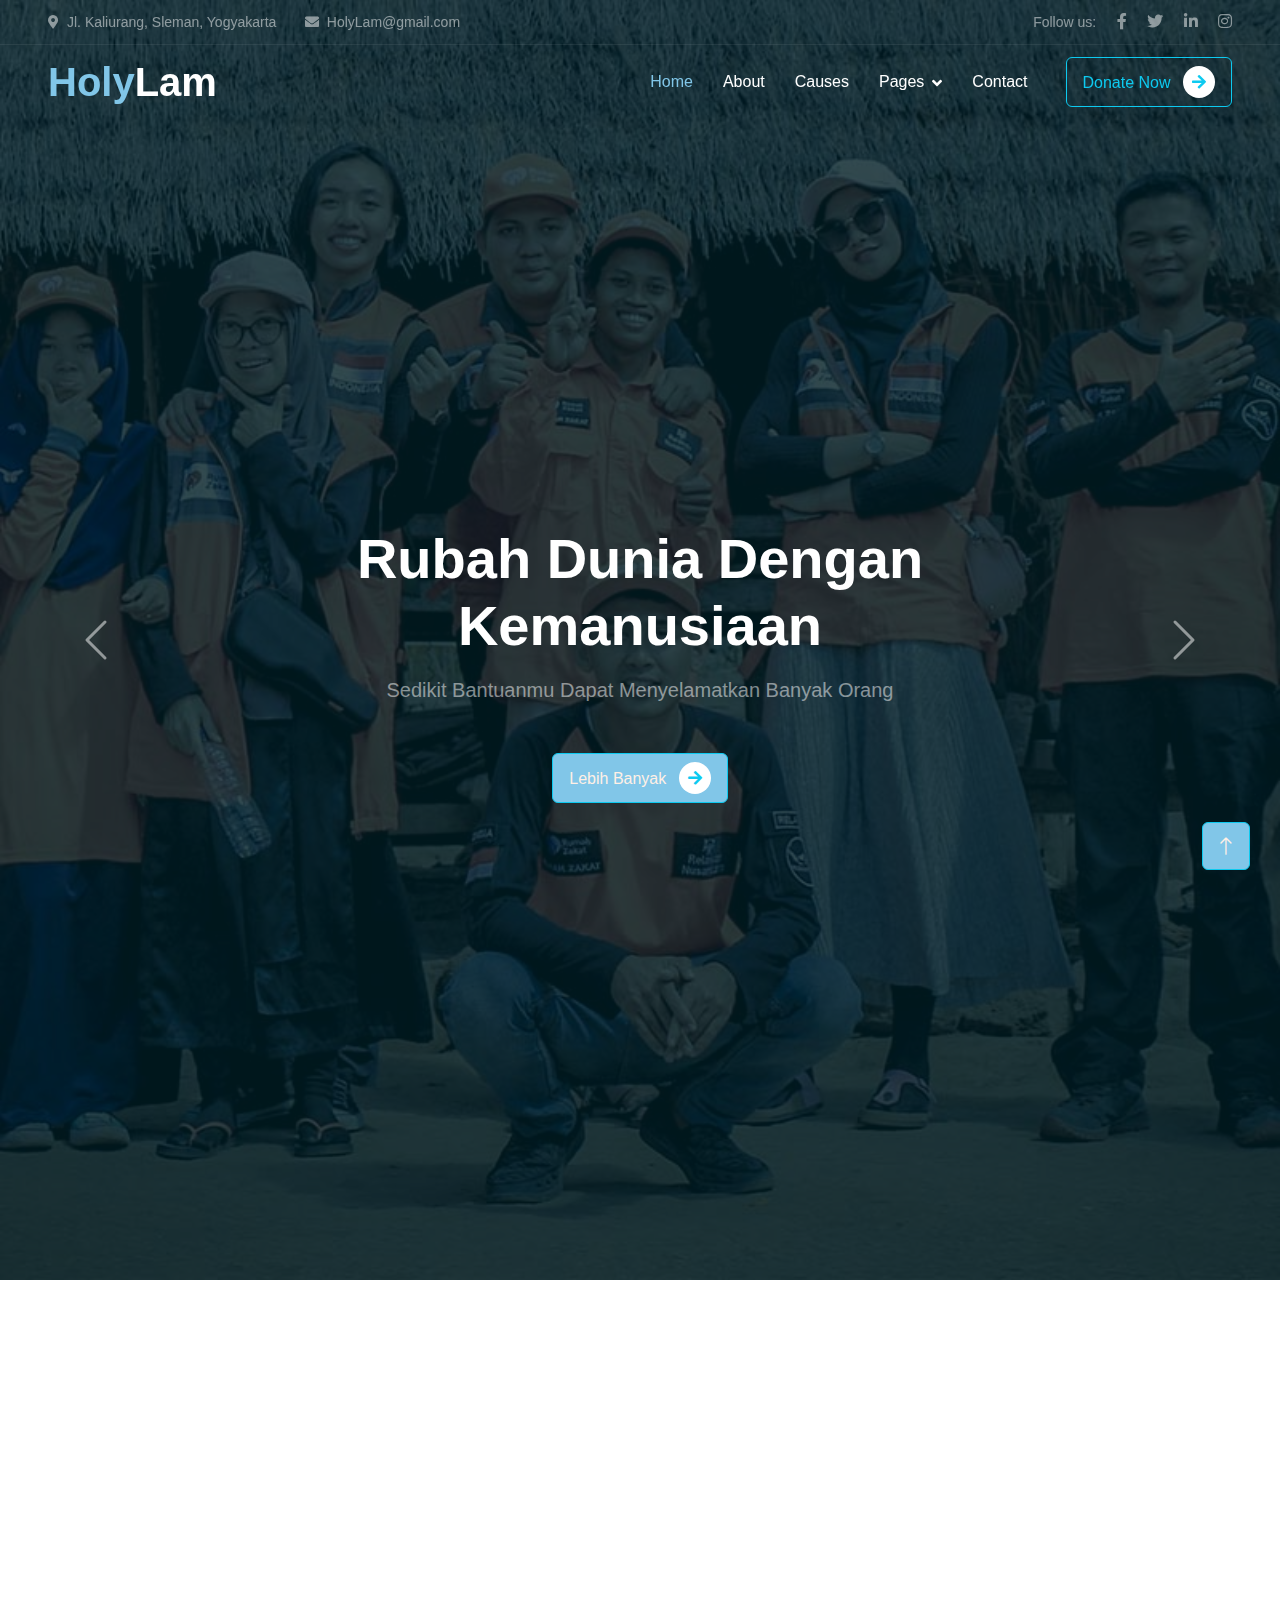
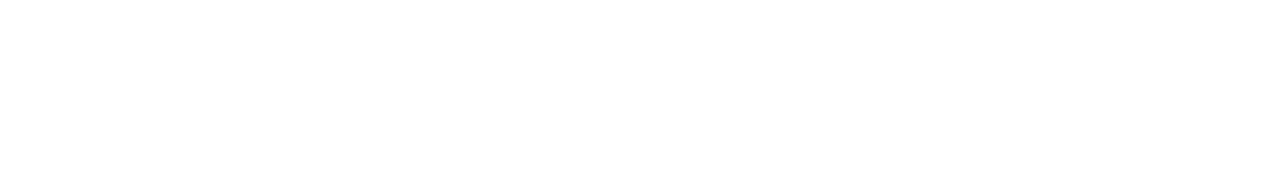
==== commit 4c5fb969: "ubah css dll" ====
--- a/index.html
+++ b/index.html
@@ -13,8 +13,7 @@
     <!-- Google Web Fonts -->
     <link rel="preconnect" href="https://fonts.googleapis.com" />
     <link rel="preconnect" href="https://fonts.gstatic.com" crossorigin />
-    <link href="https://fonts.googleapis.com/css2?family=Inter:wght@400;500;600&family=Saira:wght@500;600;700&display=swap" rel="stylesheet" />
-
+    <link href="https://fonts.googleapis.com/css2?family=Patua+One&display=swap" rel="stylesheet" />
     <!-- Icon Font Stylesheet -->
     <link href="https://cdnjs.cloudflare.com/ajax/libs/font-awesome/5.10.0/css/all.min.css" rel="stylesheet" />
     <link href="https://cdn.jsdelivr.net/npm/bootstrap-icons@1.4.1/font/bootstrap-icons.css" rel="stylesheet" />
@@ -76,9 +75,9 @@
             <a href="contact.html" class="nav-item nav-link">Contact</a>
           </div>
           <div class="d-none d-lg-flex ms-2">
-            <a class="btn btn-outline-primary py-2 px-3" href="">
+            <a class="btn btn-outline-info py-2 px-3" href="">
               Donate Now
-              <div class="d-inline-flex btn-sm-square bg-white text-primary rounded-circle ms-2">
+              <div class="d-inline-flex btn-sm-square bg-white text-info rounded-circle ms-2">
                 <i class="fa fa-arrow-right"></i>
               </div>
             </a>
@@ -100,9 +99,9 @@
                   <div class="col-lg-7 pt-5">
                     <h1 class="display-4 text-white mb-3 animated slideInDown">Rubah Dunia Dengan Kemanusiaan</h1>
                     <p class="fs-5 text-white-50 mb-5 animated slideInDown">Sedikit Bantuanmu Dapat Menyelamatkan Banyak Orang</p>
-                    <a class="btn btn-primary py-2 px-3 animated slideInDown" href="causes.html">
+                    <a class="btn btn-info py-2 px-3 animated slideInDown" href="causes.html">
                       Lebih Banyak
-                      <div class="d-inline-flex btn-sm-square bg-white text-primary rounded-circle ms-2">
+                      <div class="d-inline-flex btn-sm-square bg-white text-info rounded-circle ms-2">
                         <i class="fa fa-arrow-right"></i>
                       </div>
                     </a>
@@ -119,9 +118,9 @@
                   <div class="col-lg-7 pt-5">
                     <h1 class="display-4 text-white mb-3 animated slideInDown">Ulurkan Tanganmu Untuk Membantu Sesama Manusia</h1>
                     <p class="fs-5 text-white-50 mb-5 animated slideInDown">Bantu Sesama Manusia Dengan Berdonasi</p>
-                    <a class="btn btn-primary py-2 px-3 animated slideInDown" href="">
+                    <a class="btn btn-info py-2 px-3 animated slideInDown" href="">
                       Lebih Banyak
-                      <div class="d-inline-flex btn-sm-square bg-white text-primary rounded-circle ms-2">
+                      <div class="d-inline-flex btn-sm-square bg-white text-info rounded-circle ms-2">
                         <i class="fa fa-arrow-right"></i>
                       </div>
                     </a>
@@ -152,7 +151,7 @@
             <img class="w-100" src="img/4868246.jpg" alt="Image" />
           </div>
           <div class="col-lg-3 col-md-6">
-            <h1 class="fw-bold text-primary mb-4">Chari<span class="text-white">Team</span></h1>
+            <h1 class="fw-bold text-info mb-4">Chari<span class="text-white">Team</span></h1>
             <p>Diam dolor diam ipsum sit. Aliqu diam amet diam et eos. Clita erat ipsum et lorem et sit, sed stet lorem sit clita</p>
             <div class="d-flex pt-2">
               <a class="btn btn-square me-1" href=""><i class="fab fa-twitter"></i></a>
@@ -188,7 +187,7 @@
     <!-- Footer End -->
 
     <!-- Back to Top -->
-    <a href="#" class="btn btn-lg btn-primary btn-lg-square back-to-top"><i class="bi bi-arrow-up"></i></a>
+    <a href="#" class="btn btn-lg btn-info btn-lg-square back-to-top"><i class="bi bi-arrow-up"></i></a>
 
     <!-- JavaScript Libraries -->
     <script src="https://code.jquery.com/jquery-3.4.1.min.js"></script>
